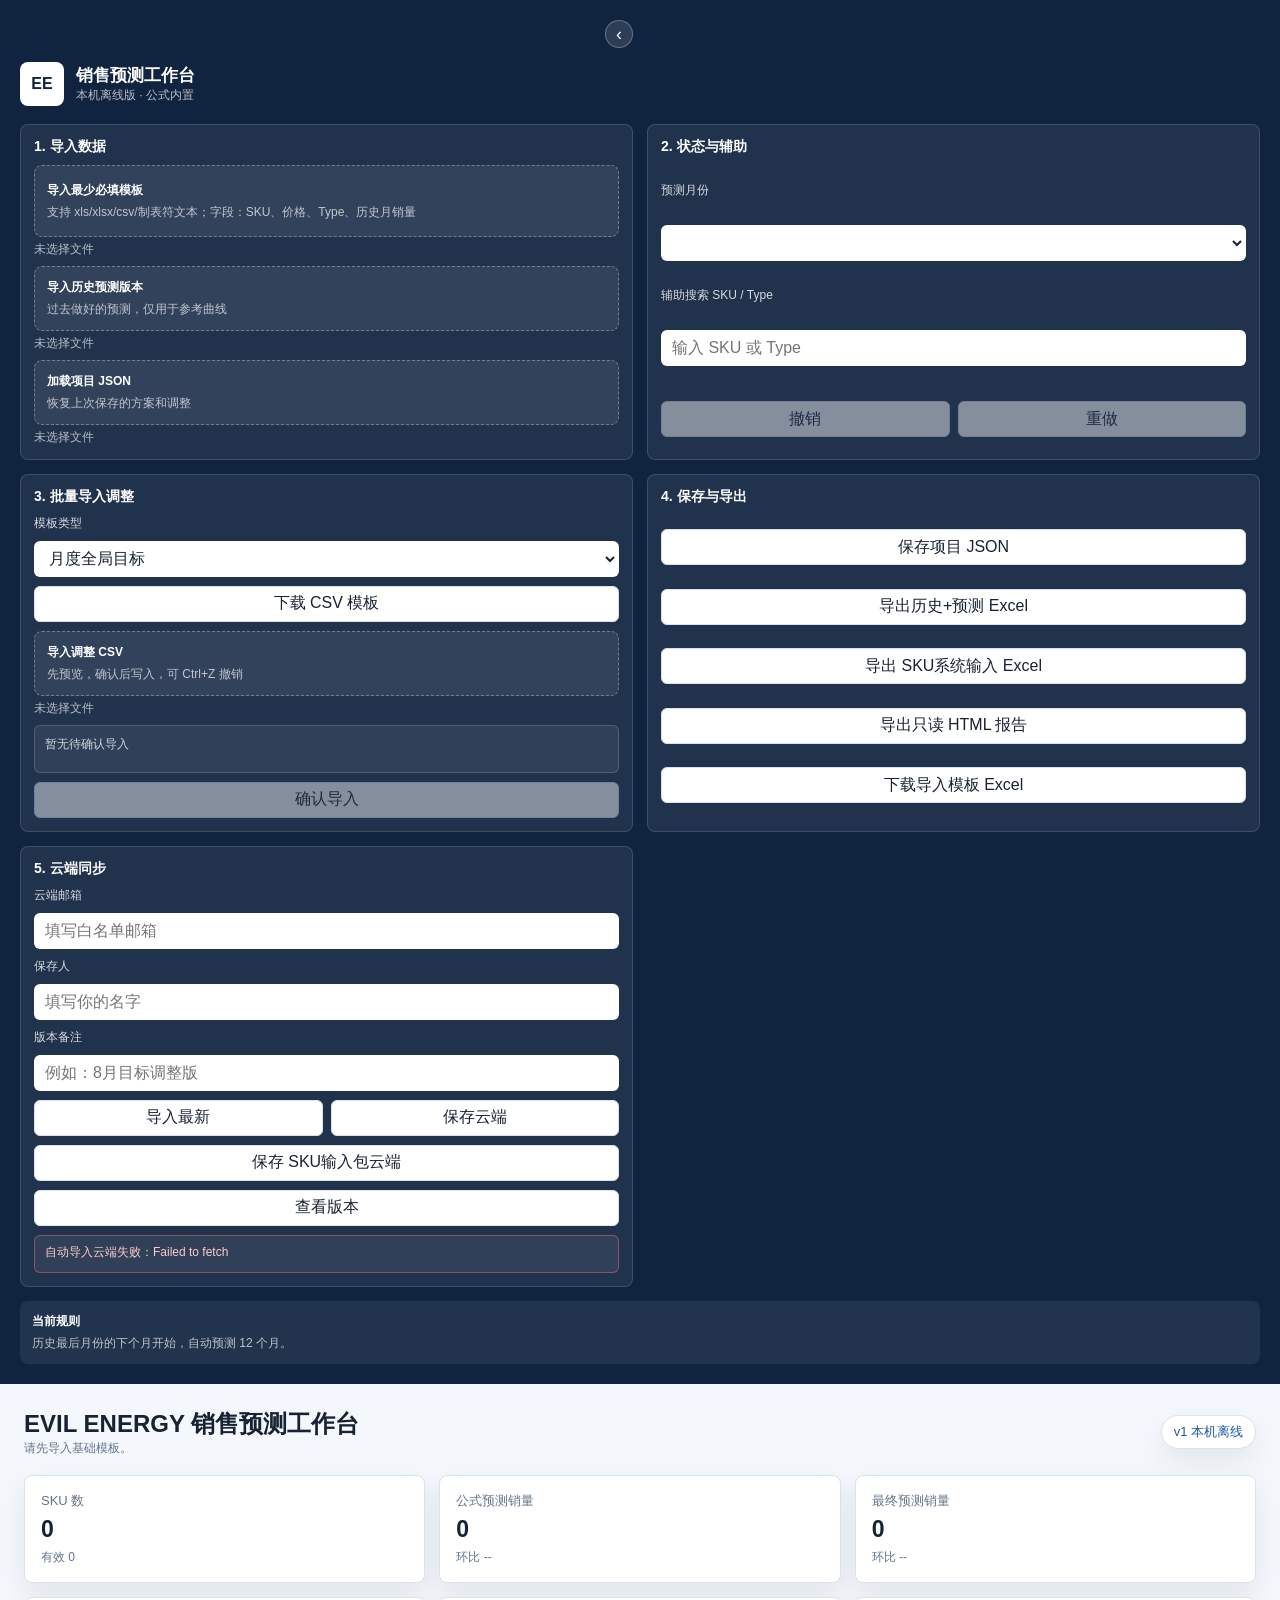
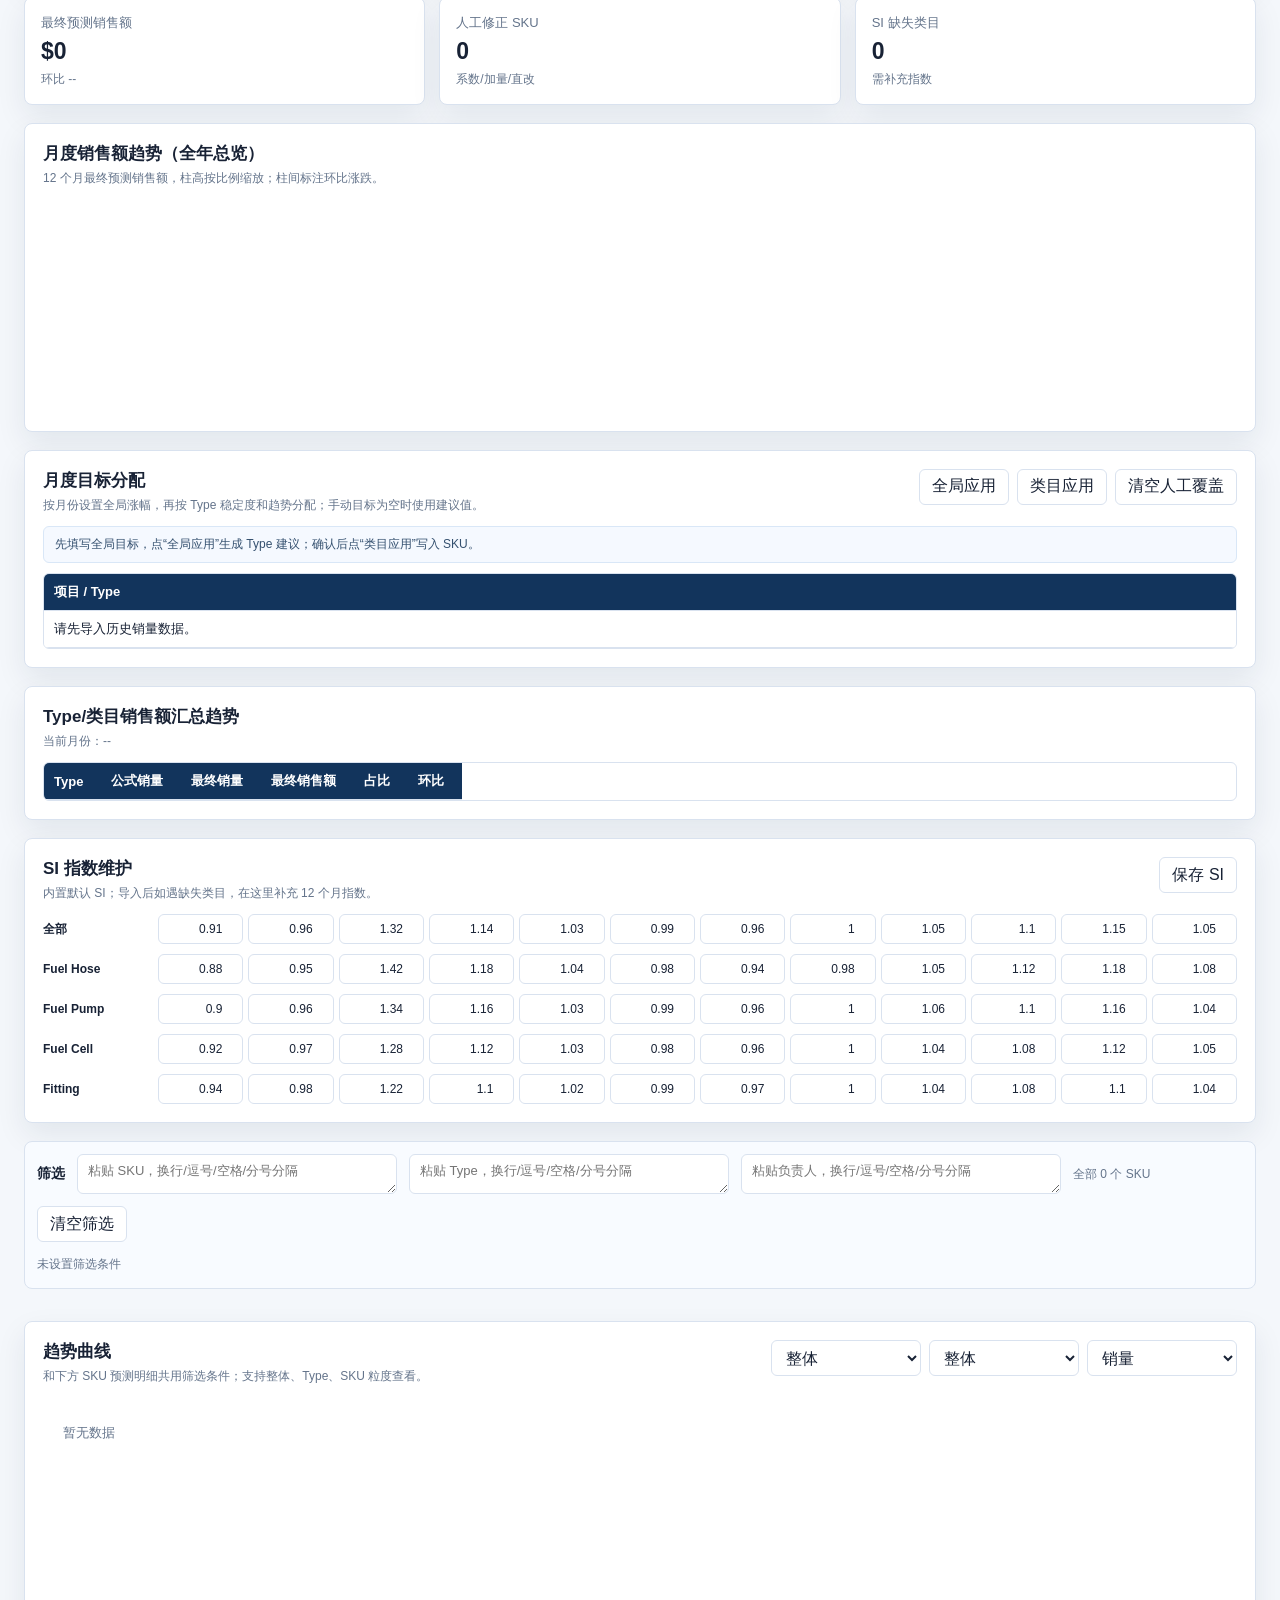
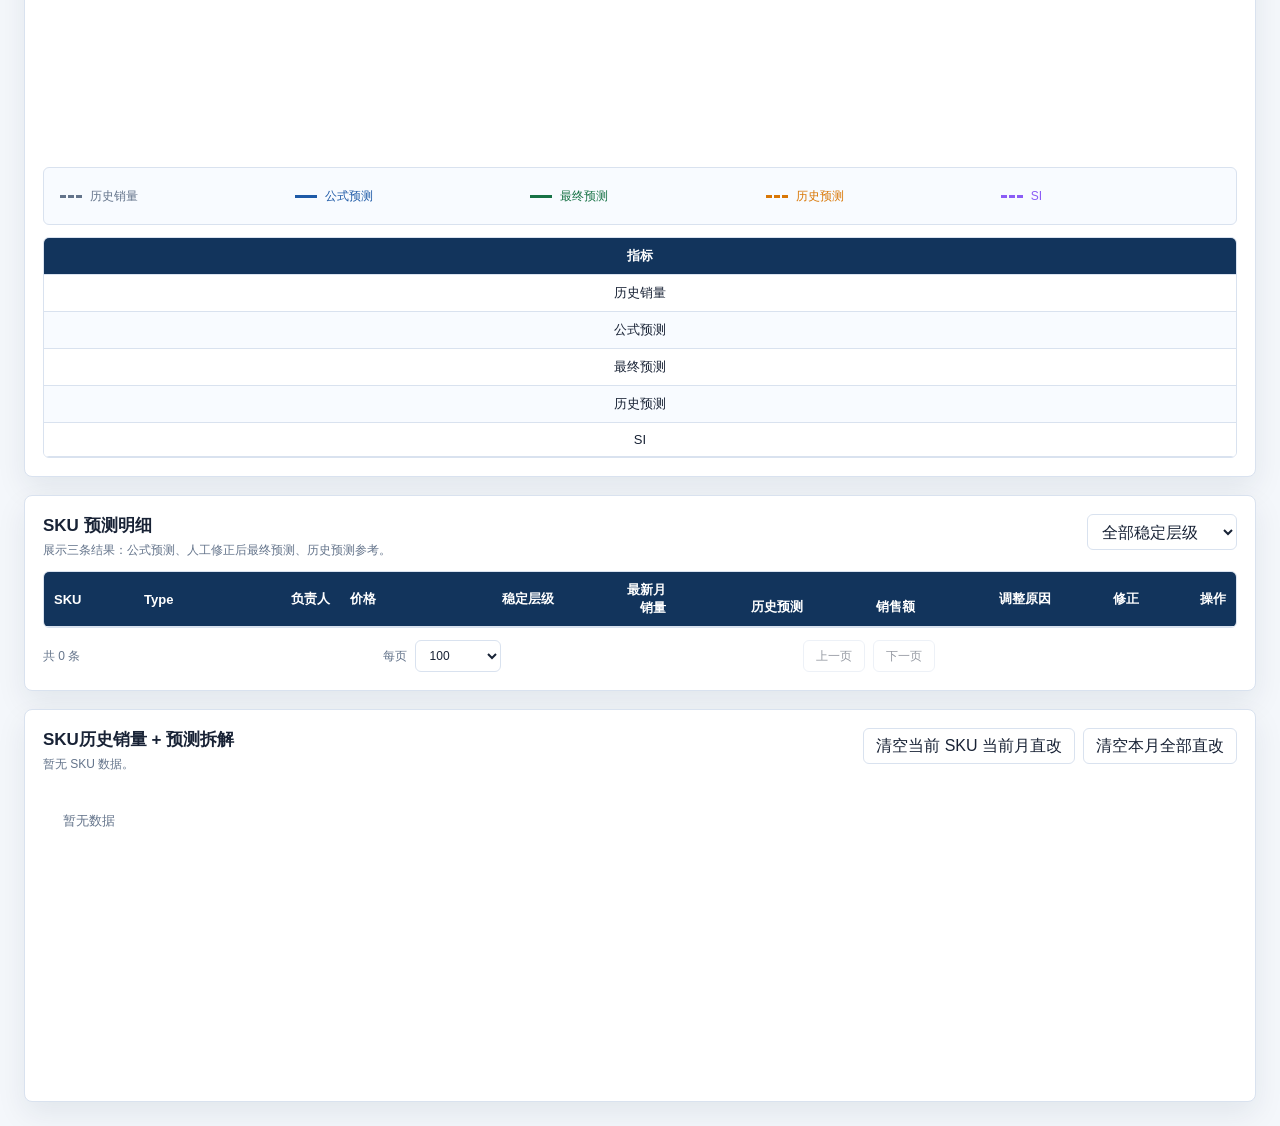
==== msku/index.html @ 0f12b74f "Add files via upload" ====
<!doctype html>
<html lang="zh-CN">
<head>
  <meta charset="utf-8" />
  <meta name="viewport" content="width=device-width, initial-scale=1" />
  <title>EVIL ENERGY 销售预测工作台</title>
  <link rel="icon" href="data:," />
  <link rel="stylesheet" href="./styles.css" />
  <script src="./vendor/xlsx.full.min.js"></script>
</head>
<body>
  <div class="app">
    <aside class="sidebar">
      <button id="sidebarToggle" class="sidebar-toggle" type="button" title="收起/展开侧边栏">‹</button>
      <div class="brand">
        <div class="brand-mark">EE</div>
        <div>
          <h1>销售预测工作台</h1>
          <p>本机离线版 · 公式内置</p>
        </div>
      </div>

      <section class="side-card" data-short="导入">
        <h2>1. 导入数据</h2>
        <label class="file-drop" for="baseFile">
          <span>导入最少必填模板</span>
          <small>支持 xls/xlsx/csv/制表符文本；字段：SKU、价格、Type、历史月销量</small>
        </label>
        <input id="baseFile" type="file" accept=".csv,.json,.xls,.xlsx" />
        <div id="baseFileName" class="file-name">未选择文件</div>

        <label class="file-drop secondary" for="historicForecastFile">
          <span>导入历史预测版本</span>
          <small>过去做好的预测，仅用于参考曲线</small>
        </label>
        <input id="historicForecastFile" type="file" accept=".csv,.json,.xls,.xlsx" />
        <div id="historicForecastFileName" class="file-name">未选择文件</div>

        <label class="file-drop secondary" for="projectFile">
          <span>加载项目 JSON</span>
          <small>恢复上次保存的方案和调整</small>
        </label>
        <input id="projectFile" type="file" accept=".json" />
        <div id="projectFileName" class="file-name">未选择文件</div>
      </section>

      <section class="side-card" data-short="状态">
        <h2>2. 状态与辅助</h2>
        <label>预测月份</label>
        <select id="monthSelect"></select>
        <label>辅助搜索 SKU / Type</label>
        <input id="searchBox" type="search" placeholder="输入 SKU 或 Type" />
        <div class="inline action-row">
          <button id="undoAction" title="Ctrl+Z">撤销</button>
          <button id="redoAction" title="Ctrl+Y / Ctrl+Shift+Z">重做</button>
        </div>
      </section>

      <section class="side-card" data-short="批量">
        <h2>3. 批量导入调整</h2>
        <label>模板类型</label>
        <select id="templateSelect">
          <option value="global">月度全局目标</option>
          <option value="si">类目 SI 指数</option>
          <option value="type">Type 目标覆盖</option>
          <option value="sku">SKU 调整项</option>
        </select>
        <button id="downloadSelectedTemplate" type="button">下载 CSV 模板</button>
        <label class="file-drop secondary" for="adjustmentImportFile">
          <span>导入调整 CSV</span>
          <small>先预览，确认后写入，可 Ctrl+Z 撤销</small>
        </label>
        <input id="adjustmentImportFile" type="file" accept=".csv,.txt,.tsv" />
        <div id="adjustmentImportFileName" class="file-name">未选择文件</div>
        <div id="importPreview" class="import-preview">暂无待确认导入</div>
        <button id="confirmImport" type="button" disabled>确认导入</button>
      </section>

      <section class="side-card" data-short="导出">
        <h2>4. 保存与导出</h2>
        <button id="saveProject">保存项目 JSON</button>
        <button id="exportDetail">导出历史+预测 Excel</button>
        <button id="exportSkuInput">导出 SKU系统输入 Excel</button>
        <button id="exportReport">导出只读 HTML 报告</button>
        <button id="downloadTemplate">下载导入模板 Excel</button>
      </section>

      <section class="side-card" data-short="云端">
        <h2>5. 云端同步</h2>
        <label class="cloud-url-config">Apps Script URL</label>
        <input id="cloudApiUrl" class="cloud-url-config" type="hidden" value="https://script.google.com/macros/s/AKfycbyhmbF0cHsSo7Z4U5RRyOOSpLauS-5jFXKVL4sY7-WSjXvTXacSV_01eO5ze1LDC7A/exec" />
        <div class="inline action-row cloud-url-config">
          <button id="saveCloudConfig" class="cloud-url-config" type="button">保存配置</button>
          <button id="testCloudConfig" type="button">测试连接</button>
        </div>
        <label>云端邮箱</label>
        <input id="cloudUserEmail" type="email" placeholder="填写白名单邮箱" />
        <label>保存人</label>
        <input id="cloudUserName" type="text" placeholder="填写你的名字" />
        <label>版本备注</label>
        <input id="cloudNote" type="text" placeholder="例如：8月目标调整版" />
        <div class="inline action-row">
          <button id="cloudLoadLatest" type="button">导入最新</button>
          <button id="cloudSaveProject" type="button">保存云端</button>
        </div>
        <button id="cloudSaveSkuPackage" type="button">保存 SKU输入包云端</button>
        <button id="cloudListVersions" type="button">查看版本</button>
        <div id="cloudStatus" class="cloud-status">未配置云端接口</div>
      </section>

      <div class="hint">
        <strong>当前规则</strong>
        <span>历史最后月份的下个月开始，自动预测 12 个月。</span>
      </div>
    </aside>

    <main class="main">
      <header class="topbar">
        <div>
          <h1>EVIL ENERGY 销售预测工作台</h1>
          <p id="statusText">请先导入基础模板。</p>
        </div>
        <div class="version">v1 本机离线</div>
      </header>

      <section class="metrics">
        <article><span>SKU 数</span><strong id="metricSku">0</strong><small id="metricActive">有效 0</small></article>
        <article><span>公式预测销量</span><strong id="metricFormulaUnits">0</strong><small id="metricFormulaMom">环比 --</small></article>
        <article><span>最终预测销量</span><strong id="metricFinalUnits">0</strong><small id="metricFinalMom">环比 --</small></article>
        <article><span>最终预测销售额</span><strong id="metricRevenue">$0</strong><small id="metricRevenueMom">环比 --</small></article>
        <article><span>人工修正 SKU</span><strong id="metricAdjusted">0</strong><small>系数/加量/直改</small></article>
        <article><span>SI 缺失类目</span><strong id="metricMissingSi">0</strong><small>需补充指数</small></article>
      </section>

      <section class="panel monthly-bar-panel">
        <div class="panel-head">
          <div>
            <h2>月度销售额趋势（全年总览）</h2>
            <p>12 个月最终预测销售额，柱高按比例缩放；柱间标注环比涨跌。</p>
          </div>
        </div>
        <div id="monthlyTrendBar" class="monthly-trend-bar"></div>
      </section>

      <section class="panel">
        <div class="panel-head">
          <div>
            <h2>月度目标分配</h2>
            <p>按月份设置全局涨幅，再按 Type 稳定度和趋势分配；手动目标为空时使用建议值。</p>
          </div>
          <div class="toolbar">
            <button id="applyGlobalTargets" type="button">全局应用</button>
            <button id="applyCategoryTargets" type="button">类目应用</button>
            <button id="resetTypeTargets" type="button">清空人工覆盖</button>
          </div>
        </div>
        <div id="targetApplyStatus" class="target-apply-status">先填写全局目标，点“全局应用”生成 Type 建议；确认后点“类目应用”写入 SKU。</div>
        <div class="target-table-wrap">
          <table class="target-table">
            <thead>
              <tr id="targetMatrixHeader"></tr>
            </thead>
            <tbody id="typeTargetRows"></tbody>
          </table>
        </div>
      </section>

      <section class="grid two">
        <article class="panel">
          <div class="panel-head">
            <div>
              <h2>Type/类目销售额汇总趋势</h2>
              <p>当前月份：<span id="currentMonthLabel">--</span></p>
            </div>
          </div>
          <div class="table-wrap">
            <table class="type-summary-table">
              <thead>
                <tr>
                  <th>Type</th>
                  <th>公式销量</th>
                  <th>最终销量</th>
                  <th>最终销售额</th>
                  <th>占比</th>
                  <th>环比</th>
                </tr>
              </thead>
              <tbody id="typeRows"></tbody>
            </table>
          </div>
        </article>

        <article class="panel">
          <div class="panel-head">
            <div>
              <h2>SI 指数维护</h2>
              <p>内置默认 SI；导入后如遇缺失类目，在这里补充 12 个月指数。</p>
            </div>
            <button id="applySi">保存 SI</button>
          </div>
          <div id="siEditor" class="si-editor"></div>
        </article>
      </section>

      <section class="bulk-panel compact-filter shared-analysis-filter">
        <div class="filter-toolbar">
          <strong>筛选</strong>
          <textarea id="bulkSkuInput" rows="2" placeholder="粘贴 SKU，换行/逗号/空格/分号分隔"></textarea>
          <textarea id="bulkTypeInput" rows="2" placeholder="粘贴 Type，换行/逗号/空格/分号分隔"></textarea>
          <textarea id="ownerFilterInput" rows="2" placeholder="粘贴负责人，换行/逗号/空格/分号分隔"></textarea>
          <span id="bulkFilterSummary">已筛出 0 个 SKU</span>
          <button id="clearBulkFilter" type="button">清空筛选</button>
        </div>
        <div id="bulkFilterTags" class="filter-tags"></div>
      </section>

      <section class="panel">
        <div class="panel-head">
          <div>
            <h2>趋势曲线</h2>
            <p>和下方 SKU 预测明细共用筛选条件；支持整体、Type、SKU 粒度查看。</p>
          </div>
          <div class="toolbar">
            <select id="scopeSelect">
              <option value="overall">整体</option>
              <option value="type">Type/类目</option>
              <option value="sku">单个 SKU</option>
            </select>
            <select id="entitySelect"></select>
            <select id="metricSelect">
              <option value="units">销量</option>
              <option value="revenue">销售额</option>
            </select>
          </div>
        </div>
        <div class="chart-layout">
          <div class="chart-area">
            <canvas id="trendCanvas" height="360"></canvas>
            <div id="trendTooltip" class="chart-tooltip"></div>
          </div>
          <aside id="trendLegend" class="chart-side-legend"></aside>
        </div>
        <div class="table-wrap mini chart-table">
          <table>
            <thead>
              <tr id="chartDataHeader"></tr>
            </thead>
            <tbody id="chartDataRows"></tbody>
          </table>
        </div>
      </section>

      <section class="panel">
        <div class="panel-head">
          <div>
            <h2>SKU 预测明细</h2>
            <p>展示三条结果：公式预测、人工修正后最终预测、历史预测参考。</p>
          </div>
          <div class="toolbar">
            <select id="stabilityFilter">
              <option value="">全部稳定层级</option>
              <option value="高稳定">高稳定</option>
              <option value="中稳定">中稳定</option>
              <option value="低稳定">低稳定</option>
              <option value="样本不足">样本不足</option>
            </select>
          </div>
        </div>
        <div class="table-wrap tall">
          <table>
            <thead>
              <tr id="skuHeaderRow"></tr>
            </thead>
            <tbody id="skuRows"></tbody>
          </table>
        </div>
        <div class="pagination">
          <span id="skuPageInfo">共 0 条</span>
          <div class="inline">
            <label for="skuPageSize">每页</label>
            <select id="skuPageSize">
              <option value="50">50</option>
              <option value="100" selected>100</option>
              <option value="200">200</option>
              <option value="all">全部</option>
            </select>
          </div>
          <div class="inline">
            <button id="skuPrevPage">上一页</button>
            <button id="skuNextPage">下一页</button>
          </div>
          <div id="skuPageNumbers" class="page-numbers"></div>
        </div>
      </section>

      <section class="panel">
        <div class="panel-head">
          <div>
            <h2>SKU历史销量 + 预测拆解</h2>
            <p id="detailTitle">点击 SKU 行查看清洗、稳定系数、SI、趋势、环比封顶和人工修正。</p>
          </div>
          <div class="toolbar">
            <button id="clearManual">清空当前 SKU 当前月直改</button>
            <button id="clearMonthManual">清空本月全部直改</button>
          </div>
        </div>
        <div class="grid two detail-grid">
          <div>
            <canvas id="skuCanvas" height="280"></canvas>
          </div>
          <div id="breakdown" class="breakdown"></div>
        </div>
      </section>
    </main>
  </div>
  <div id="toast" class="toast"></div>
  <div id="loadingOverlay" class="loading-overlay"><div class="spinner"></div><span id="loadingText">处理中...</span></div>

  <script src="./app.js"></script>
</body>
</html>
---- msku/styles.css ----
:root {
  --bg: #f4f7fb;
  --panel: #ffffff;
  --ink: #182235;
  --muted: #64748b;
  --line: #d9e2ef;
  --nav: #10233f;
  --blue: #1e5aa7;
  --blue-soft: #eaf2ff;
  --green: #177245;
  --red: #b4232f;
  --amber: #a15c00;
  --shadow: 0 12px 30px rgba(18, 35, 63, 0.08);
}

* { box-sizing: border-box; }

body {
  margin: 0;
  background: var(--bg);
  color: var(--ink);
  font-family: "Microsoft YaHei", "Segoe UI", Arial, sans-serif;
}

button, input, select {
  font: inherit;
}

button {
  border: 1px solid var(--line);
  border-radius: 6px;
  height: 36px;
  padding: 0 12px;
  background: #fff;
  color: var(--ink);
  cursor: pointer;
}

button:hover { border-color: #9bb6d8; }

button:disabled {
  cursor: not-allowed;
  opacity: 0.45;
}

button.primary {
  border-color: var(--blue);
  background: var(--blue);
  color: #fff;
  font-weight: 700;
}

input, select {
  width: 100%;
  height: 36px;
  border: 1px solid var(--line);
  border-radius: 6px;
  padding: 0 10px;
  background: #fff;
  color: var(--ink);
  outline: none;
}

.app {
  min-height: 100vh;
  display: grid;
  grid-template-columns: 300px minmax(0, 1fr);
  transition: grid-template-columns 0.18s ease;
}

body.sidebar-collapsed .app {
  grid-template-columns: 68px minmax(0, 1fr);
}

.sidebar {
  position: sticky;
  top: 0;
  height: 100vh;
  overflow: auto;
  background: var(--nav);
  color: #fff;
  padding: 20px;
  display: grid;
  align-content: start;
  gap: 14px;
}

.sidebar-toggle {
  position: sticky;
  top: 0;
  z-index: 20;
  justify-self: end;
  width: 28px;
  height: 28px;
  padding: 0;
  border-radius: 999px;
  border-color: rgba(255, 255, 255, 0.28);
  background: rgba(255, 255, 255, 0.12);
  color: #fff;
  font-size: 18px;
  line-height: 1;
}

body.sidebar-collapsed .sidebar {
  padding: 14px 10px;
  overflow: hidden;
}

body.sidebar-collapsed .brand {
  justify-content: center;
}

body.sidebar-collapsed .brand > div:not(.brand-mark),
body.sidebar-collapsed .hint {
  display: none;
}

body.sidebar-collapsed .brand-mark {
  width: 38px;
  height: 38px;
  font-size: 13px;
}

body.sidebar-collapsed .side-card {
  min-height: 44px;
  padding: 0;
  place-items: center;
  cursor: default;
}

body.sidebar-collapsed .side-card > * {
  display: none;
}

body.sidebar-collapsed .side-card::before {
  content: attr(data-short);
  display: grid;
  place-items: center;
  width: 44px;
  height: 32px;
  color: rgba(255, 255, 255, 0.86);
  font-size: 12px;
  font-weight: 700;
}

.brand {
  display: flex;
  align-items: center;
  gap: 12px;
  margin-bottom: 4px;
}

.brand-mark {
  width: 44px;
  height: 44px;
  border-radius: 8px;
  display: grid;
  place-items: center;
  background: #fff;
  color: var(--nav);
  font-weight: 800;
}

.brand h1, .brand p, .side-card h2, .topbar h1, .topbar p, .panel h2, .panel p {
  margin: 0;
}

.brand h1 {
  font-size: 17px;
}

.brand p, .side-card small, .hint span {
  color: rgba(255, 255, 255, 0.7);
  font-size: 12px;
}

.side-card {
  display: grid;
  gap: 9px;
  padding: 13px;
  border: 1px solid rgba(255, 255, 255, 0.14);
  border-radius: 8px;
  background: rgba(255, 255, 255, 0.07);
}

.side-card h2 {
  font-size: 14px;
}

.side-card label {
  color: rgba(255, 255, 255, 0.82);
  font-size: 12px;
}

.side-card input, .side-card select {
  border-color: rgba(255, 255, 255, 0.22);
}

.side-card input[type="file"] {
  display: none;
}

.cloud-url-config {
  display: none !important;
}

.file-drop {
  display: grid;
  gap: 5px;
  min-height: 72px;
  align-content: center;
  padding: 12px;
  border: 1px dashed rgba(255, 255, 255, 0.32);
  border-radius: 8px;
  background: rgba(255, 255, 255, 0.08);
  cursor: pointer;
}

.file-drop span {
  color: #fff;
  font-weight: 700;
}

.file-drop.secondary {
  min-height: 58px;
}

.file-name {
  margin-top: -5px;
  color: rgba(255, 255, 255, 0.68);
  font-size: 12px;
  line-height: 1.35;
  word-break: break-all;
}

.import-preview {
  min-height: 48px;
  padding: 9px 10px;
  border: 1px solid rgba(255, 255, 255, 0.16);
  border-radius: 6px;
  background: rgba(255, 255, 255, 0.07);
  color: rgba(255, 255, 255, 0.78);
  font-size: 12px;
  line-height: 1.55;
}

.cloud-status {
  min-height: 38px;
  padding: 8px 10px;
  border: 1px solid rgba(255, 255, 255, 0.16);
  border-radius: 6px;
  background: rgba(255, 255, 255, 0.07);
  color: rgba(255, 255, 255, 0.78);
  font-size: 12px;
  line-height: 1.45;
}

.cloud-status.success {
  border-color: rgba(74, 222, 128, 0.45);
  color: #bbf7d0;
}

.cloud-status.error {
  border-color: rgba(248, 113, 113, 0.45);
  color: #fecaca;
}

.inline {
  display: grid;
  grid-template-columns: minmax(0, 1fr) auto;
  gap: 8px;
  align-items: center;
}

.inline span {
  color: rgba(255, 255, 255, 0.76);
}

.action-row {
  grid-template-columns: 1fr 1fr;
}

.hint {
  display: grid;
  gap: 5px;
  padding: 12px;
  border-radius: 8px;
  background: rgba(255, 255, 255, 0.07);
  font-size: 12px;
}

.main {
  min-width: 0;
  padding: 24px;
  display: grid;
  gap: 18px;
}

.topbar {
  display: flex;
  justify-content: space-between;
  gap: 16px;
  align-items: center;
}

.topbar h1 {
  font-size: 24px;
}

.topbar p, .panel p, .metrics small {
  color: var(--muted);
  font-size: 12px;
}

.version {
  border: 1px solid var(--line);
  border-radius: 999px;
  background: #fff;
  padding: 7px 12px;
  color: var(--blue);
  font-size: 13px;
  box-shadow: var(--shadow);
}

.metrics {
  display: grid;
  grid-template-columns: repeat(6, minmax(0, 1fr));
  gap: 14px;
}

.metrics article, .panel {
  border: 1px solid var(--line);
  border-radius: 8px;
  background: var(--panel);
  box-shadow: var(--shadow);
}

.metrics article {
  display: grid;
  gap: 8px;
  padding: 16px;
}

.metrics span {
  color: var(--muted);
  font-size: 13px;
}

.metrics strong {
  font-size: 23px;
  line-height: 1;
}

.panel {
  padding: 18px;
  min-width: 0;
}

.panel-head {
  display: flex;
  justify-content: space-between;
  align-items: flex-start;
  gap: 16px;
  margin-bottom: 12px;
}

.panel h2 {
  font-size: 17px;
  margin-bottom: 5px;
}

.toolbar {
  display: flex;
  gap: 8px;
  flex-wrap: wrap;
  justify-content: flex-end;
}

.toolbar select, .toolbar input {
  width: 150px;
}

.bulk-panel {
  display: grid;
  gap: 10px;
  margin-bottom: 14px;
  padding: 12px;
  border: 1px solid var(--line);
  border-radius: 8px;
  background: #f8fbff;
}

.filter-toolbar {
  display: flex;
  align-items: center;
  flex-wrap: wrap;
  gap: 12px;
}

.filter-toolbar strong {
  color: var(--ink);
  font-size: 14px;
}

.filter-toolbar textarea {
  width: min(320px, 100%);
  height: 40px;
  min-height: 40px;
  resize: vertical;
  border: 1px solid var(--line);
  border-radius: 6px;
  padding: 7px 10px;
  background: #fff;
  color: var(--ink);
  font: inherit;
  font-size: 13px;
}

.filter-toolbar > span {
  margin-left: auto;
  color: var(--muted);
  font-size: 12px;
}

.filter-tags {
  display: flex;
  flex-wrap: wrap;
  gap: 6px;
  min-height: 24px;
}

.filter-tag {
  display: inline-flex;
  align-items: center;
  gap: 5px;
  height: 24px;
  border-color: #c7d7ee;
  border-radius: 999px;
  padding: 0 9px;
  background: #fff;
  color: var(--blue);
  font-size: 12px;
}

.filter-tag span {
  color: #64748b;
  font-weight: 700;
}

.filter-empty,
.filter-more {
  color: var(--muted);
  font-size: 12px;
  line-height: 24px;
}

.grid.two {
  display: grid;
  grid-template-columns: minmax(0, 1fr) minmax(0, 1fr);
  gap: 18px;
}

canvas {
  display: block;
  width: 100%;
  max-width: 100%;
}

.chart-layout {
  display: grid;
  grid-template-columns: 1fr;
  gap: 10px;
  align-items: stretch;
}

.chart-area {
  position: relative;
  min-width: 0;
  min-height: 360px;
}

#trendCanvas {
  height: 360px;
}

.chart-tooltip {
  position: absolute;
  z-index: 10;
  display: none;
  min-width: 180px;
  padding: 10px 12px;
  border: 1px solid #bfd0e8;
  border-radius: 6px;
  background: rgba(255, 255, 255, 0.96);
  box-shadow: 0 12px 28px rgba(18, 52, 92, 0.18);
  color: var(--text);
  font-size: 12px;
  line-height: 1.65;
  pointer-events: none;
}

.chart-tooltip b {
  display: block;
  margin-bottom: 4px;
  color: #12345c;
  font-size: 13px;
}

.chart-tooltip div {
  display: flex;
  justify-content: space-between;
  gap: 18px;
}

.chart-tooltip span {
  color: var(--muted);
}

.chart-side-legend {
  align-self: start;
  border: 1px solid var(--line);
  border-radius: 6px;
  background: #f8fbff;
  padding: 10px;
  display: grid;
  grid-template-columns: repeat(5, minmax(0, 1fr));
  gap: 4px;
}

.legend-toggle {
  width: 100%;
  display: flex;
  align-items: center;
  gap: 8px;
  border: 0;
  border-radius: 5px;
  background: transparent;
  padding: 8px 6px;
  color: var(--text);
  font-size: 12px;
  text-align: left;
  cursor: pointer;
}

.legend-toggle:hover {
  background: #edf5ff;
}

.legend-toggle.off {
  color: #94a3b8;
  text-decoration: line-through;
}

.legend-swatch {
  width: 22px;
  height: 0;
  border-top: 3px solid currentColor;
  flex: 0 0 auto;
}

.legend-toggle.dashed .legend-swatch {
  border-top-style: dashed;
}

.legend-toggle.dotted .legend-swatch {
  border-top-style: dotted;
}

.chart-table {
  max-height: 280px;
  margin-top: 12px;
}

.chart-table table {
  min-width: 980px;
  table-layout: fixed;
}

.chart-table th,
.chart-table td {
  width: 84px;
  text-align: center !important;
}

.type-summary-table {
  width: auto;
  min-width: 0;
}

.type-summary-table th,
.type-summary-table td {
  text-align: left !important;
  padding-right: 18px;
}

.target-table-wrap {
  max-height: 320px;
  overflow: auto;
  border: 1px solid var(--line);
  border-radius: 6px;
}

.target-table {
  min-width: 1420px;
}

.target-table input {
  width: 96px;
  height: 30px;
  text-align: right;
}

.target-table th.month-header {
  min-width: 116px;
}

.target-table th.current-month {
  background: #1e5aa7;
}

.month-head-main {
  display: flex;
  align-items: center;
  justify-content: center;
  gap: 6px;
}

.month-note-button {
  position: relative;
  width: auto;
  height: 22px;
  padding: 0 6px;
  border-color: rgba(255, 255, 255, 0.36);
  background: rgba(255, 255, 255, 0.16);
  color: #fff;
  font-size: 11px;
  line-height: 20px;
}

.month-note-button.has-note::after {
  content: "";
  position: absolute;
  right: -3px;
  top: -3px;
  width: 7px;
  height: 7px;
  border: 1px solid #fff;
  border-radius: 50%;
  background: #38bdf8;
}

.target-table .target-label {
  position: sticky;
  left: 0;
  z-index: 3;
  width: 210px;
  min-width: 210px;
  max-width: 210px;
  text-align: left;
  background: #fff;
  white-space: normal;
}

.target-table th.target-label {
  z-index: 4;
  background: #12345c;
}

.target-table .target-label strong,
.target-table .target-label small,
.target-table td small {
  display: block;
}

.target-table .target-label small,
.target-table td small {
  margin-top: 4px;
  color: var(--muted);
  font-size: 11px;
  line-height: 1.3;
}

.target-control-row td {
  background: #eef6ff;
}

.target-input-wrap {
  position: relative;
  display: inline-flex;
  align-items: center;
  justify-content: flex-end;
}

.target-table input.suggested-input {
  color: #94a3b8;
  background: #f8fbff;
}

.target-table input.overridden-input {
  color: var(--ink);
  border-color: #8fb3de;
  background: #fff;
  font-weight: 700;
}

.target-table input.pending-input {
  border-color: #d97706;
  background: #fff8ed;
}

.target-apply-status {
  margin-bottom: 10px;
  padding: 9px 11px;
  border: 1px solid #d9e7f7;
  border-radius: 6px;
  background: #f5f9ff;
  color: #34506f;
  font-size: 12px;
  line-height: 1.45;
}

.target-apply-status.pending {
  border-color: #f2c57c;
  background: #fff8ed;
  color: #8a5a12;
}

.target-apply-status.success {
  border-color: #b7dfc9;
  background: #f0fbf5;
  color: #177245;
}

.override-dot {
  position: absolute;
  right: -4px;
  top: -4px;
  width: 8px;
  height: 8px;
  border: 1px solid #fff;
  border-radius: 50%;
  background: var(--blue);
}

.month-note-popover {
  position: fixed;
  z-index: 80;
  display: grid;
  gap: 10px;
  width: 280px;
  padding: 12px;
  border: 1px solid #bfd0e8;
  border-radius: 8px;
  background: #fff;
  box-shadow: 0 14px 34px rgba(18, 52, 92, 0.2);
}

.month-note-popover strong {
  color: #12345c;
  font-size: 13px;
}

.month-note-popover textarea {
  width: 100%;
  min-height: 92px;
  resize: vertical;
  border: 1px solid var(--line);
  border-radius: 6px;
  padding: 8px;
  color: var(--ink);
  font: inherit;
  font-size: 13px;
}

.month-note-actions {
  display: flex;
  justify-content: flex-end;
  gap: 8px;
}

.legend {
  display: flex;
  flex-wrap: wrap;
  gap: 12px;
  align-items: center;
  color: var(--muted);
  font-size: 12px;
  margin-top: 10px;
}

.dot {
  width: 10px;
  height: 10px;
  border-radius: 50%;
  display: inline-block;
  margin-right: -7px;
}

.dot.si { background: #8b5cf6; }
.dot.history { background: #64748b; }
.dot.formula { background: #1e5aa7; }
.dot.final { background: #177245; }
.dot.historic { background: #d97706; }

.table-wrap {
  max-height: 420px;
  overflow: auto;
  border: 1px solid var(--line);
  border-radius: 6px;
}

.table-wrap.tall {
  max-height: 540px;
}

.pagination {
  display: flex;
  justify-content: space-between;
  align-items: center;
  gap: 12px;
  margin-top: 12px;
  color: var(--muted);
  font-size: 12px;
}

.pagination .inline {
  grid-template-columns: auto auto;
}

.pagination select {
  width: 86px;
  height: 32px;
}

.pagination button {
  height: 32px;
}

.page-numbers {
  display: flex;
  align-items: center;
  flex-wrap: wrap;
  gap: 4px;
}

.page-number {
  min-width: 30px;
  height: 30px;
  padding: 0 8px;
}

.page-number.active {
  border-color: var(--blue);
  background: var(--blue);
  color: #fff;
  font-weight: 700;
}

.page-ellipsis {
  padding: 0 4px;
  color: var(--muted);
}

table {
  width: 100%;
  min-width: 840px;
  border-collapse: collapse;
  background: #fff;
}

th, td {
  border-bottom: 1px solid var(--line);
  padding: 9px 10px;
  white-space: nowrap;
  text-align: right;
  font-size: 13px;
  font-variant-numeric: tabular-nums;
  font-feature-settings: "tnum" 1, "lnum" 1;
}

th {
  position: sticky;
  top: 0;
  z-index: 2;
  background: #12345c;
  color: #fff;
  font-weight: 700;
}

th:first-child, td:first-child, th:nth-child(2), td:nth-child(2), th:nth-child(4), td:nth-child(4) {
  text-align: left;
}

tbody tr:nth-child(even) {
  background: #f8fbff;
}

tbody tr.clickable {
  cursor: pointer;
}

tbody tr.clickable:hover {
  background: var(--blue-soft);
}

.tag {
  display: inline-flex;
  align-items: center;
  height: 22px;
  border-radius: 999px;
  padding: 0 8px;
  background: var(--blue-soft);
  color: var(--blue);
  font-size: 12px;
}

.delta-up { color: var(--green); font-weight: 700; }
.delta-down { color: var(--red); font-weight: 700; }
.warn { color: var(--amber); font-weight: 700; }

/* ---- 月度销售额趋势条 ---- */
.monthly-bar-panel {
  padding-bottom: 22px;
}

.monthly-trend-bar {
  display: flex;
  align-items: flex-end;
  gap: 0;
  height: 210px;
  padding: 0 8px;
  position: relative;
}

.bar-reference-line {
  position: absolute;
  left: 10px;
  right: 10px;
  z-index: 1;
  border-top: 1px dashed #9fb3ca;
  pointer-events: none;
}

.bar-reference-line span {
  position: absolute;
  right: 0;
  top: -18px;
  padding: 1px 6px;
  border-radius: 4px;
  background: rgba(255, 255, 255, 0.9);
  color: #64748b;
  font-size: 11px;
}

.bar-col {
  flex: 1;
  min-width: 0;
  display: flex;
  flex-direction: column;
  align-items: center;
  height: 100%;
  position: relative;
}

.bar-col-top {
  display: flex;
  flex-direction: column;
  align-items: center;
  gap: 2px;
  width: 100%;
}

.bar-col-value {
  font-size: 11px;
  font-weight: 700;
  color: var(--ink);
  white-space: nowrap;
}

.bar-col-mom {
  font-size: 10px;
  font-weight: 700;
  line-height: 1;
  white-space: nowrap;
  min-height: 14px;
  display: flex;
  align-items: center;
}

.bar-col-mom.up { color: var(--green); }
.bar-col-mom.down { color: var(--red); }
.bar-col-mom.flat { color: var(--muted); }

.bar-col-fill-wrap {
  width: 100%;
  flex: 1;
  display: flex;
  align-items: flex-end;
  justify-content: center;
  padding-top: 4px;
}

.bar-col-fill {
  width: 52%;
  min-width: 18px;
  max-width: 44px;
  border-radius: 4px 4px 0 0;
  transition: height 0.35s ease;
  position: relative;
  z-index: 2;
}

.bar-col-fill.hist {
  background: #64748b;
}

.bar-col-fill.forecast {
  background: linear-gradient(180deg, #1e5aa7 0%, #3b82f6 100%);
}

.bar-col-fill.forecast-highlight {
  background: linear-gradient(180deg, #177245 0%, #22c55e 100%);
}

.bar-col-label {
  font-size: 11px;
  color: var(--muted);
  margin-top: 6px;
  white-space: nowrap;
}

.bar-col-label.forecast-label {
  color: #94a3b8;
}

.bar-divider {
  position: absolute;
  top: 0;
  bottom: 28px;
  width: 0;
  border-left: 1px dashed #d9e2ef;
  z-index: 2;
}

.bar-divider-label {
  position: absolute;
  top: 8px;
  left: 50%;
  transform: translateX(-50%);
  font-size: 10px;
  color: #94a3b8;
  white-space: nowrap;
  background: #fff;
  padding: 1px 5px;
  border-radius: 3px;
}

.bar-tooltip {
  position: absolute;
  bottom: 100%;
  left: 50%;
  transform: translateX(-50%);
  z-index: 5;
  display: none;
  min-width: 230px;
  padding: 9px 11px;
  border: 1px solid #bfd0e8;
  border-radius: 6px;
  background: rgba(255, 255, 255, 0.97);
  box-shadow: 0 6px 18px rgba(18, 52, 92, 0.15);
  font-size: 11px;
  line-height: 1.65;
  white-space: nowrap;
  color: var(--ink);
  pointer-events: none;
  margin-bottom: 6px;
}

.bar-tooltip b {
  display: block;
  margin-bottom: 3px;
  color: #12345c;
  font-size: 12px;
}

.bar-tooltip div {
  display: flex;
  justify-content: space-between;
  gap: 16px;
}

.bar-tooltip span {
  color: var(--muted);
}

.bar-col-fill:hover .bar-tooltip,
.bar-col-fill-wrap:hover .bar-tooltip {
  display: block;
}

@media (max-width: 1180px) {
  .monthly-trend-bar {
    height: 170px;
  }
  .bar-col-fill {
    width: 60%;
  }
}

@media (max-width: 720px) {
  .monthly-trend-bar {
    height: 140px;
    overflow-x: auto;
    min-width: 700px;
  }
  .bar-col-value { font-size: 9px; }
  .bar-col-mom { font-size: 9px; }
  .bar-col-label { font-size: 10px; }
}

.si-editor {
  display: grid;
  gap: 10px;
  max-height: 420px;
  overflow: auto;
}

.si-row {
  display: grid;
  grid-template-columns: 110px repeat(12, minmax(52px, 1fr));
  gap: 5px;
  align-items: center;
}

.si-row strong {
  font-size: 12px;
}

.si-row input {
  height: 30px;
  padding: 0 5px;
  text-align: right;
  font-size: 12px;
}

.breakdown {
  display: grid;
  gap: 8px;
}

.break-line {
  display: grid;
  grid-template-columns: 110px 1fr auto;
  gap: 10px;
  padding: 9px 0;
  border-bottom: 1px solid var(--line);
  font-size: 13px;
}

.break-line b {
  color: var(--blue);
}

.break-line span {
  color: var(--muted);
}

.manual-input {
  width: 90px;
  height: 28px;
  text-align: right;
}

.row-month-input {
  width: 78px;
  height: 28px;
  padding: 0 6px;
  text-align: right;
}

.row-note-input {
  width: 160px;
  height: 28px;
  padding: 0 8px;
}

.note-cell {
  max-width: 180px;
  white-space: normal;
  color: var(--muted);
}

.row-actions {
  min-width: 108px;
  white-space: nowrap;
}

button.small {
  min-height: 28px;
  padding: 0 8px;
  border-radius: 6px;
  font-size: 12px;
}

.row-actions button + button {
  margin-left: 6px;
}

.locked-input {
  border-color: #d97706;
  background: #fff7ed;
  color: #9a3412;
  font-weight: 700;
}

.diagnostics {
  border: 1px solid var(--line);
  border-radius: 6px;
  background: #f8fbff;
  padding: 10px 12px;
}

.diagnostics summary {
  cursor: pointer;
  color: var(--blue);
  font-weight: 700;
  font-size: 13px;
}

.diag-grid {
  display: grid;
  grid-template-columns: repeat(2, minmax(0, 1fr));
  gap: 8px 14px;
  margin-top: 12px;
  font-size: 12px;
}

.diag-grid div {
  display: grid;
  gap: 3px;
}

.diag-grid span {
  color: var(--muted);
}

.diag-table {
  max-height: 260px;
  margin-top: 12px;
}

.diag-table table {
  min-width: 360px;
}

.toast {
  position: fixed;
  left: 50%;
  bottom: 22px;
  z-index: 100;
  min-width: 240px;
  max-width: min(560px, calc(100vw - 32px));
  padding: 12px 16px;
  border-radius: 8px;
  background: #12345c;
  color: #fff;
  box-shadow: 0 12px 30px rgba(18, 35, 63, 0.22);
  transform: translate(-50%, 12px);
  opacity: 0;
  pointer-events: none;
  transition: opacity 0.18s ease, transform 0.18s ease;
  font-size: 13px;
}

.toast.show {
  opacity: 1;
  transform: translate(-50%, 0);
}

.toast.error {
  background: #9f1d2a;
}

.toast.success {
  background: #12633c;
}

.loading-overlay {
  position: fixed;
  inset: 0;
  z-index: 99;
  display: none;
  align-items: center;
  justify-content: center;
  gap: 12px;
  background: rgba(244, 247, 251, 0.72);
  color: #12345c;
  font-weight: 700;
}

.loading-overlay.show {
  display: flex;
}

.spinner {
  width: 28px;
  height: 28px;
  border: 3px solid #c7d7ee;
  border-top-color: var(--blue);
  border-radius: 50%;
  animation: spin 0.8s linear infinite;
}

@keyframes spin {
  to { transform: rotate(360deg); }
}

@media (max-width: 1380px) {
  .app { grid-template-columns: 1fr; }
  .sidebar {
    position: static;
    height: auto;
    grid-template-columns: repeat(2, minmax(0, 1fr));
  }
  .brand, .hint { grid-column: 1 / -1; }
  .metrics { grid-template-columns: repeat(3, minmax(0, 1fr)); }
  .chart-layout { grid-template-columns: 1fr; }
  .chart-side-legend { display: grid; grid-template-columns: repeat(5, minmax(0, 1fr)); gap: 4px; }
  .grid.two { grid-template-columns: 1fr; }
  .filter-toolbar > span { margin-left: 0; }
}

@media (max-width: 720px) {
  .main { padding: 14px; }
  .sidebar { grid-template-columns: 1fr; }
  .metrics { grid-template-columns: 1fr 1fr; }
  .panel-head, .topbar { flex-direction: column; }
  .toolbar { justify-content: stretch; width: 100%; }
  .toolbar select { width: 100%; }
  .chart-side-legend { grid-template-columns: 1fr 1fr; }
  .filter-toolbar textarea,
  .filter-toolbar button { width: 100%; }
}
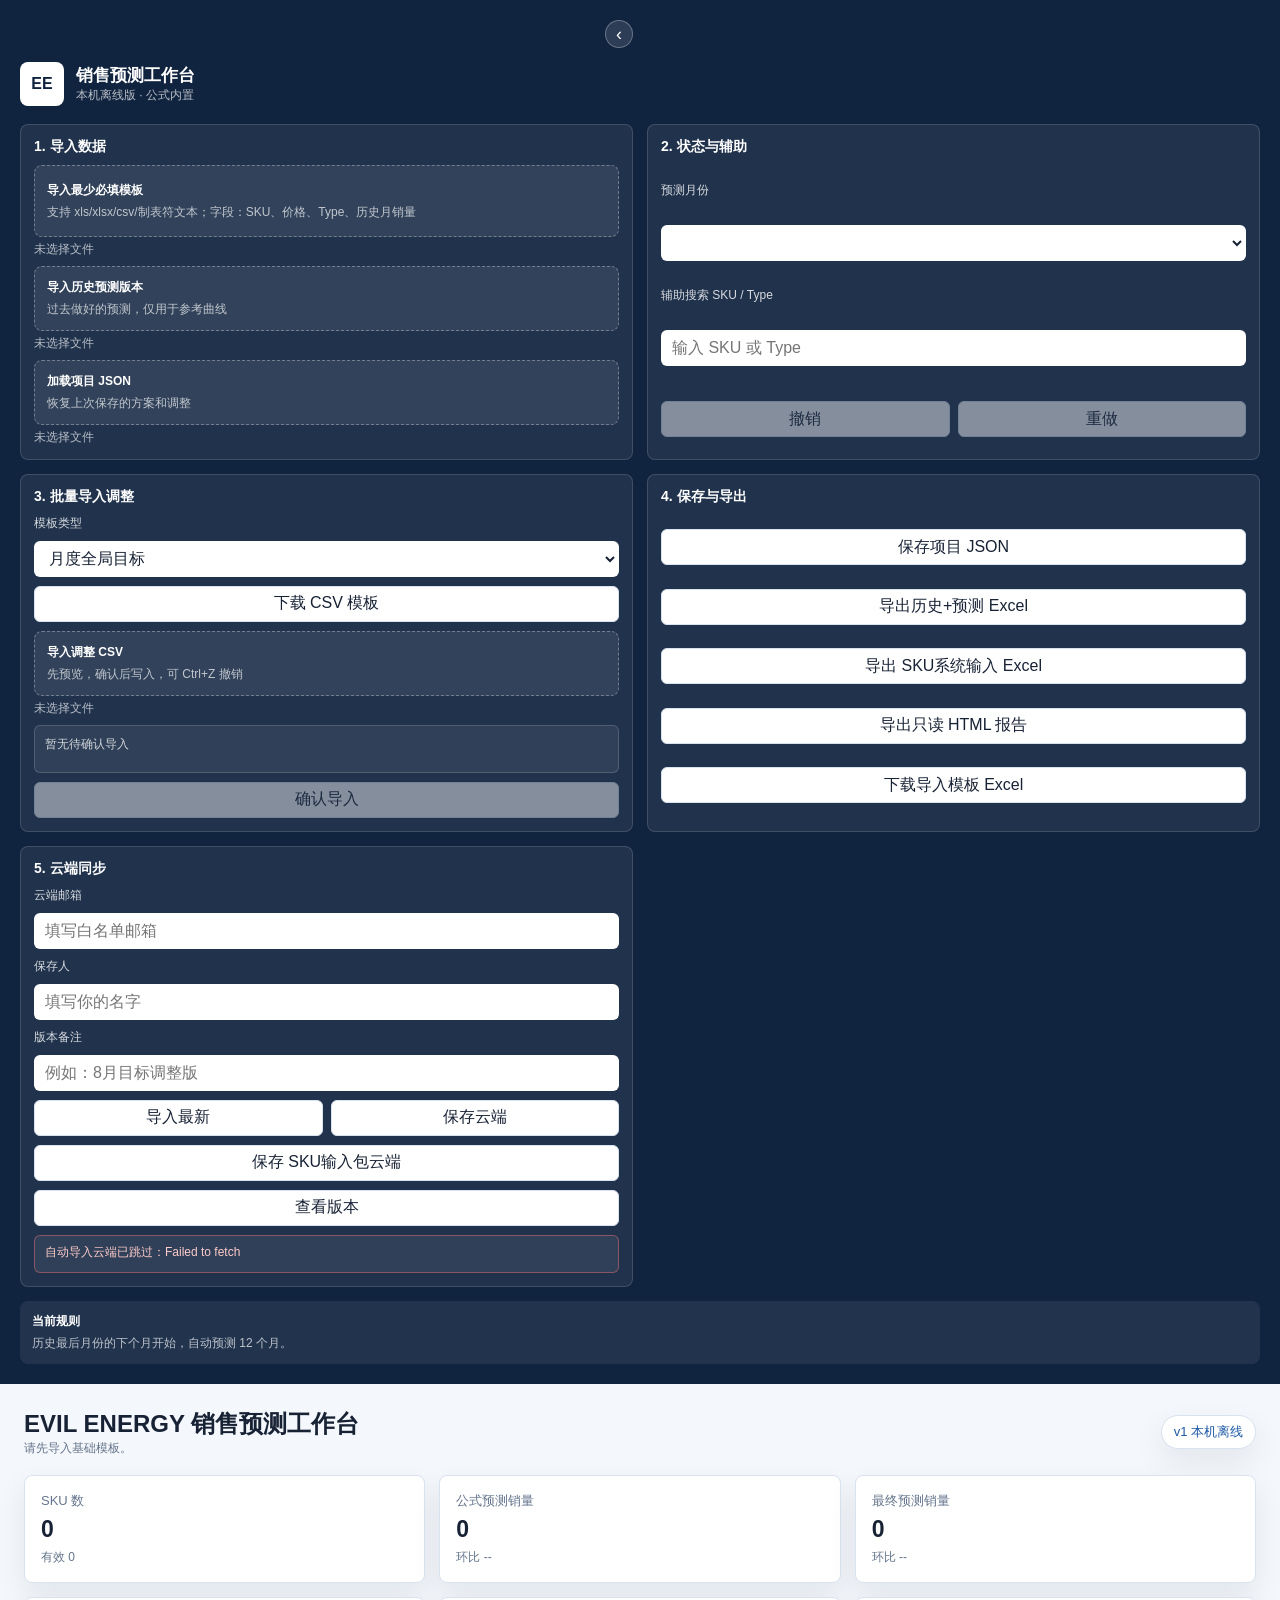
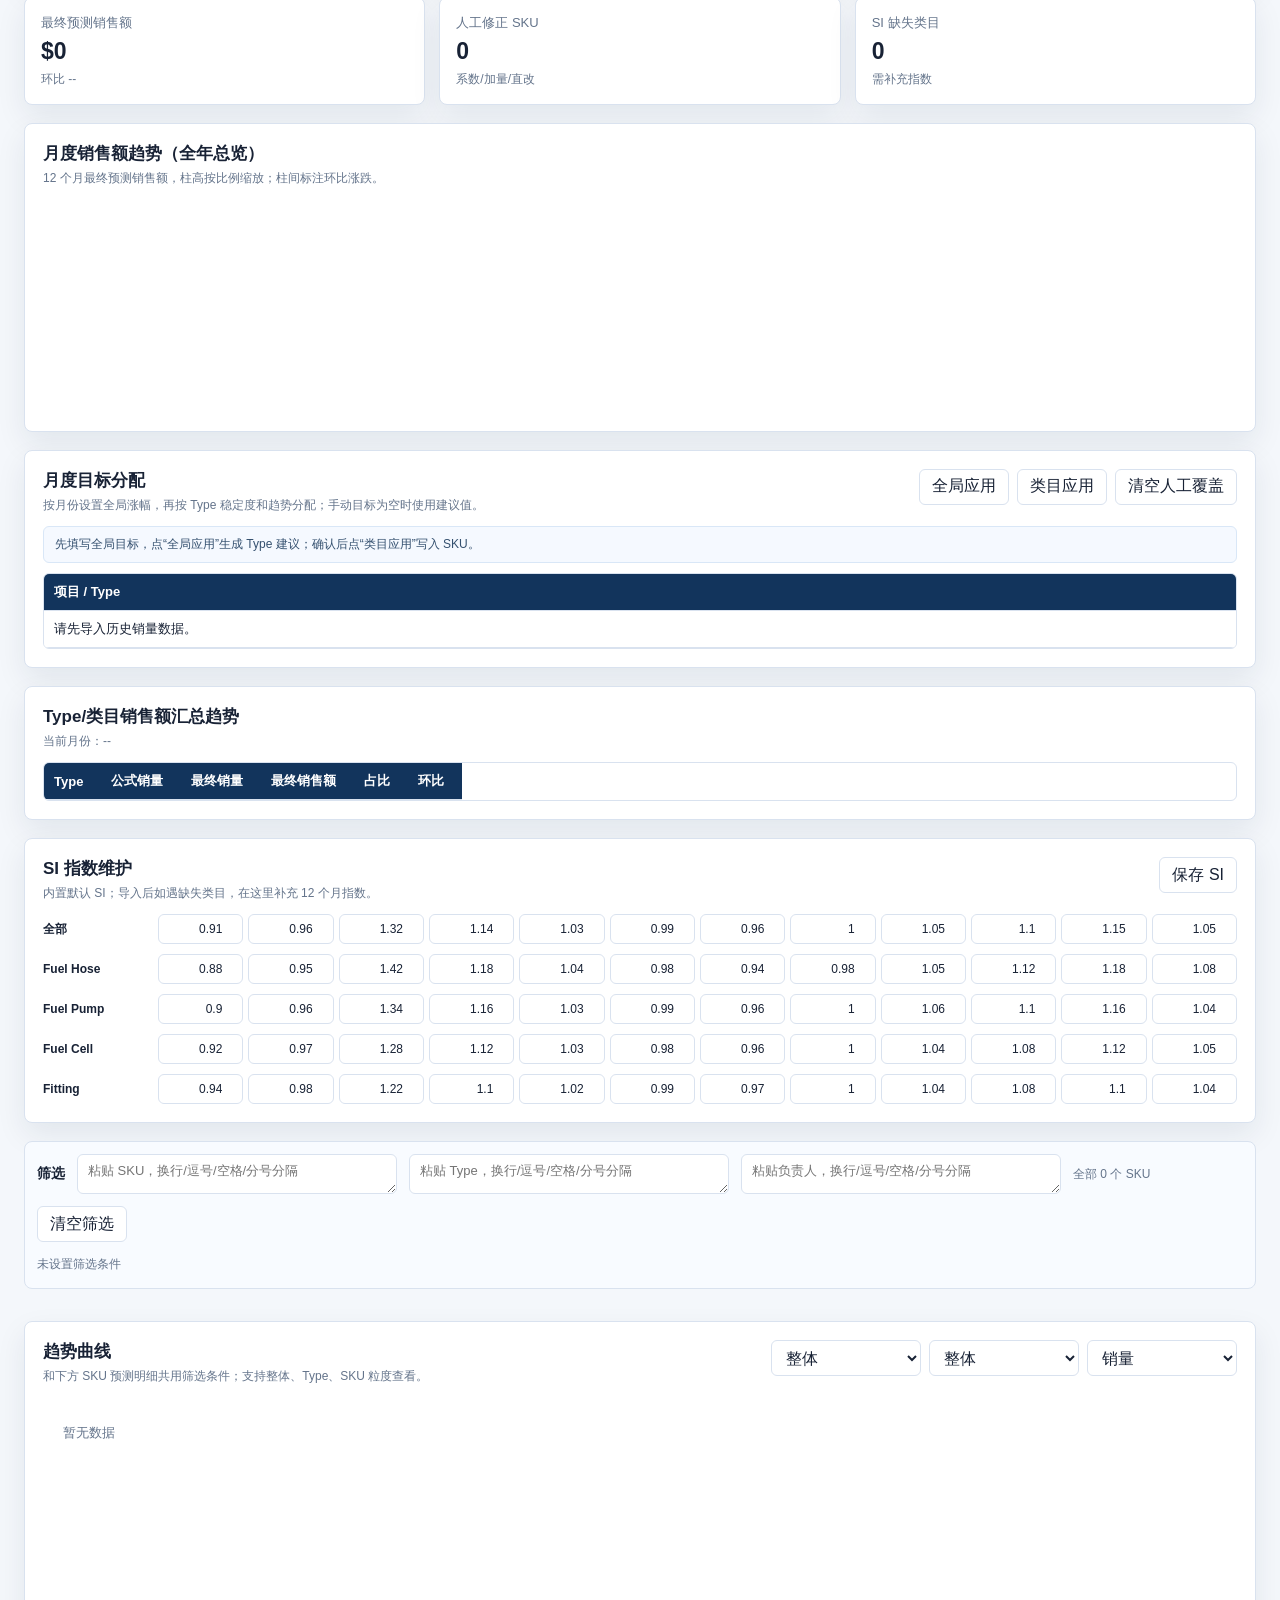
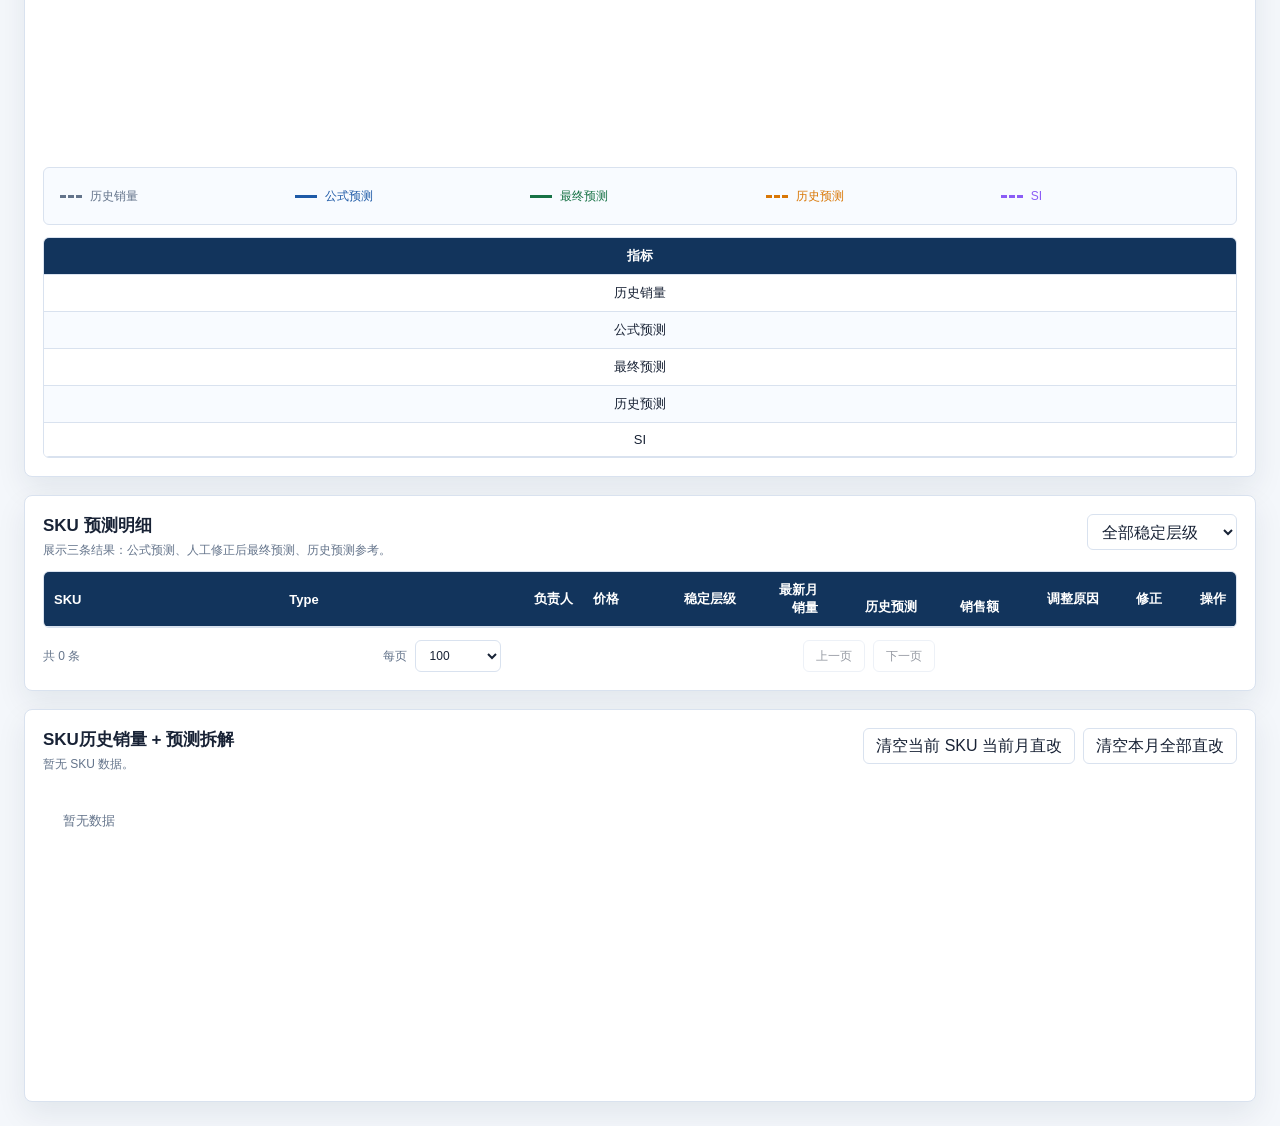
==== commit d4d900c9: "Add files via upload" ====
--- a/msku/index.html
+++ b/msku/index.html
@@ -88,7 +88,7 @@
       <section class="side-card" data-short="云端">
         <h2>5. 云端同步</h2>
         <label class="cloud-url-config">Apps Script URL</label>
-        <input id="cloudApiUrl" class="cloud-url-config" type="hidden" value="https://script.google.com/macros/s/AKfycbyhmbF0cHsSo7Z4U5RRyOOSpLauS-5jFXKVL4sY7-WSjXvTXacSV_01eO5ze1LDC7A/exec" />
+        <input id="cloudApiUrl" class="cloud-url-config" type="hidden" value="https://script.google.com/macros/s/AKfycbw8tdGygnGW8Zqa2TVZKFB6VmnB0hy47s40Wr3_JyD-T4GQr2WZQDsFEJnjtih3k_yW_Q/exec" />
         <div class="inline action-row cloud-url-config">
           <button id="saveCloudConfig" class="cloud-url-config" type="button">保存配置</button>
           <button id="testCloudConfig" type="button">测试连接</button>
--- a/msku/styles.css
+++ b/msku/styles.css
@@ -889,6 +889,33 @@
 
 th:first-child, td:first-child, th:nth-child(2), td:nth-child(2), th:nth-child(4), td:nth-child(4) {
   text-align: left;
+}
+
+.sku-sticky-col {
+  position: sticky;
+  z-index: 3;
+  background: #fff;
+  box-shadow: 1px 0 0 var(--line);
+}
+
+th.sku-sticky-col {
+  background: #12345c;
+  color: #fff;
+  z-index: 5;
+}
+
+.sku-sticky-sku {
+  left: 0;
+  min-width: 170px;
+}
+
+.sku-sticky-type {
+  left: 170px;
+  min-width: 160px;
+}
+
+tbody tr:nth-child(even) .sku-sticky-col {
+  background: #f8fbff;
 }
 
 tbody tr:nth-child(even) {
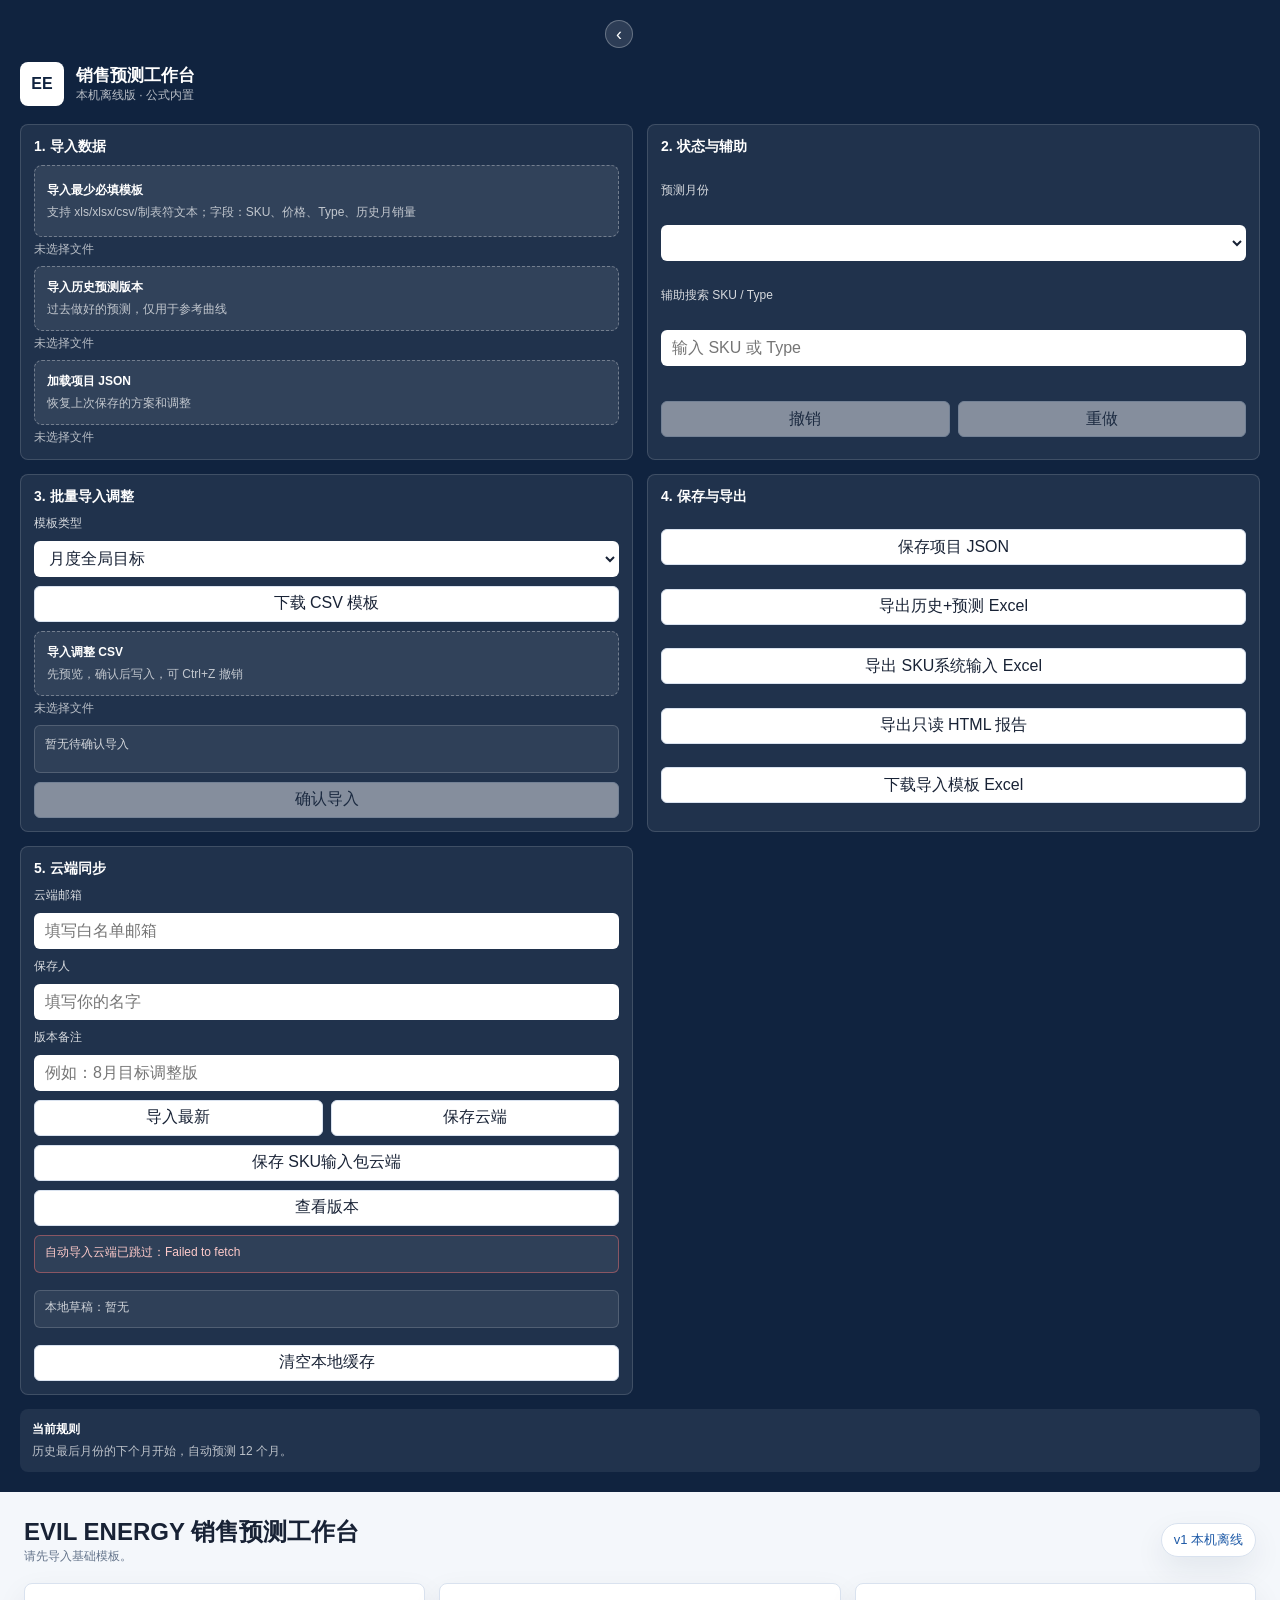
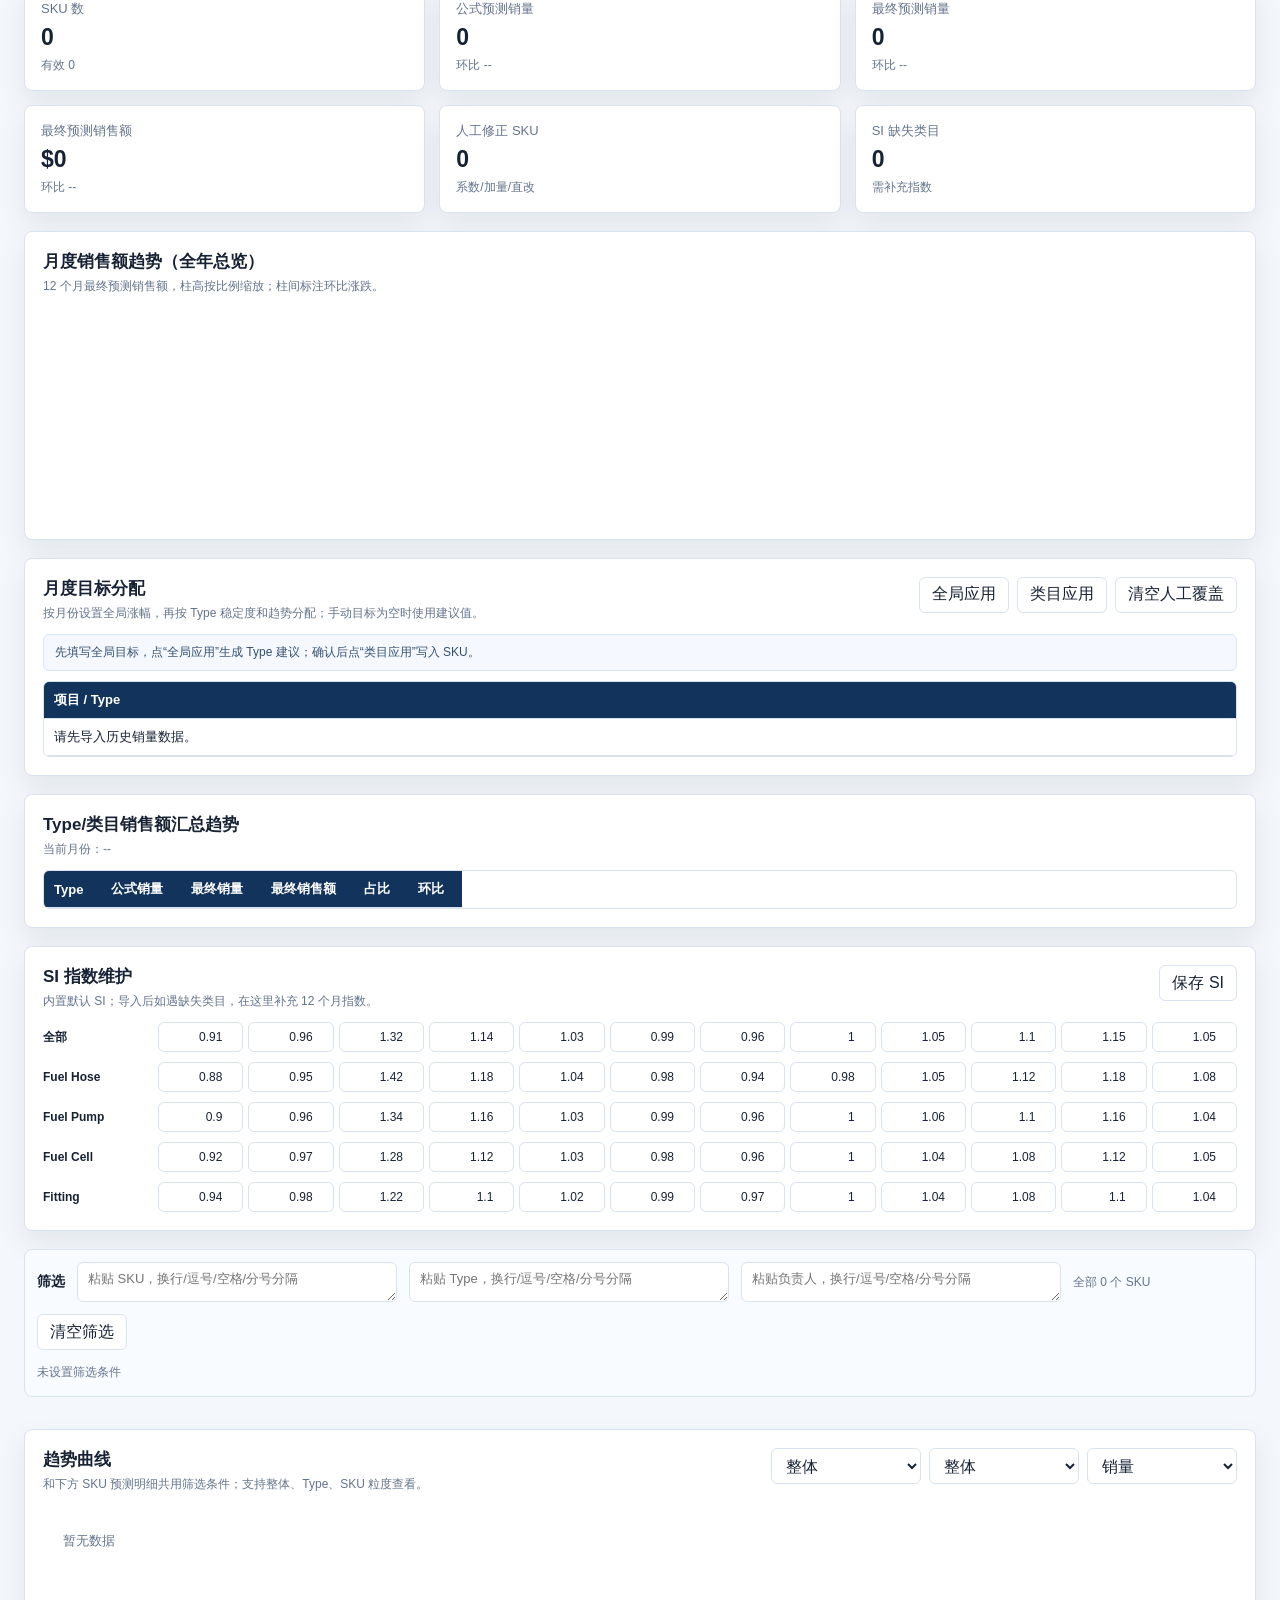
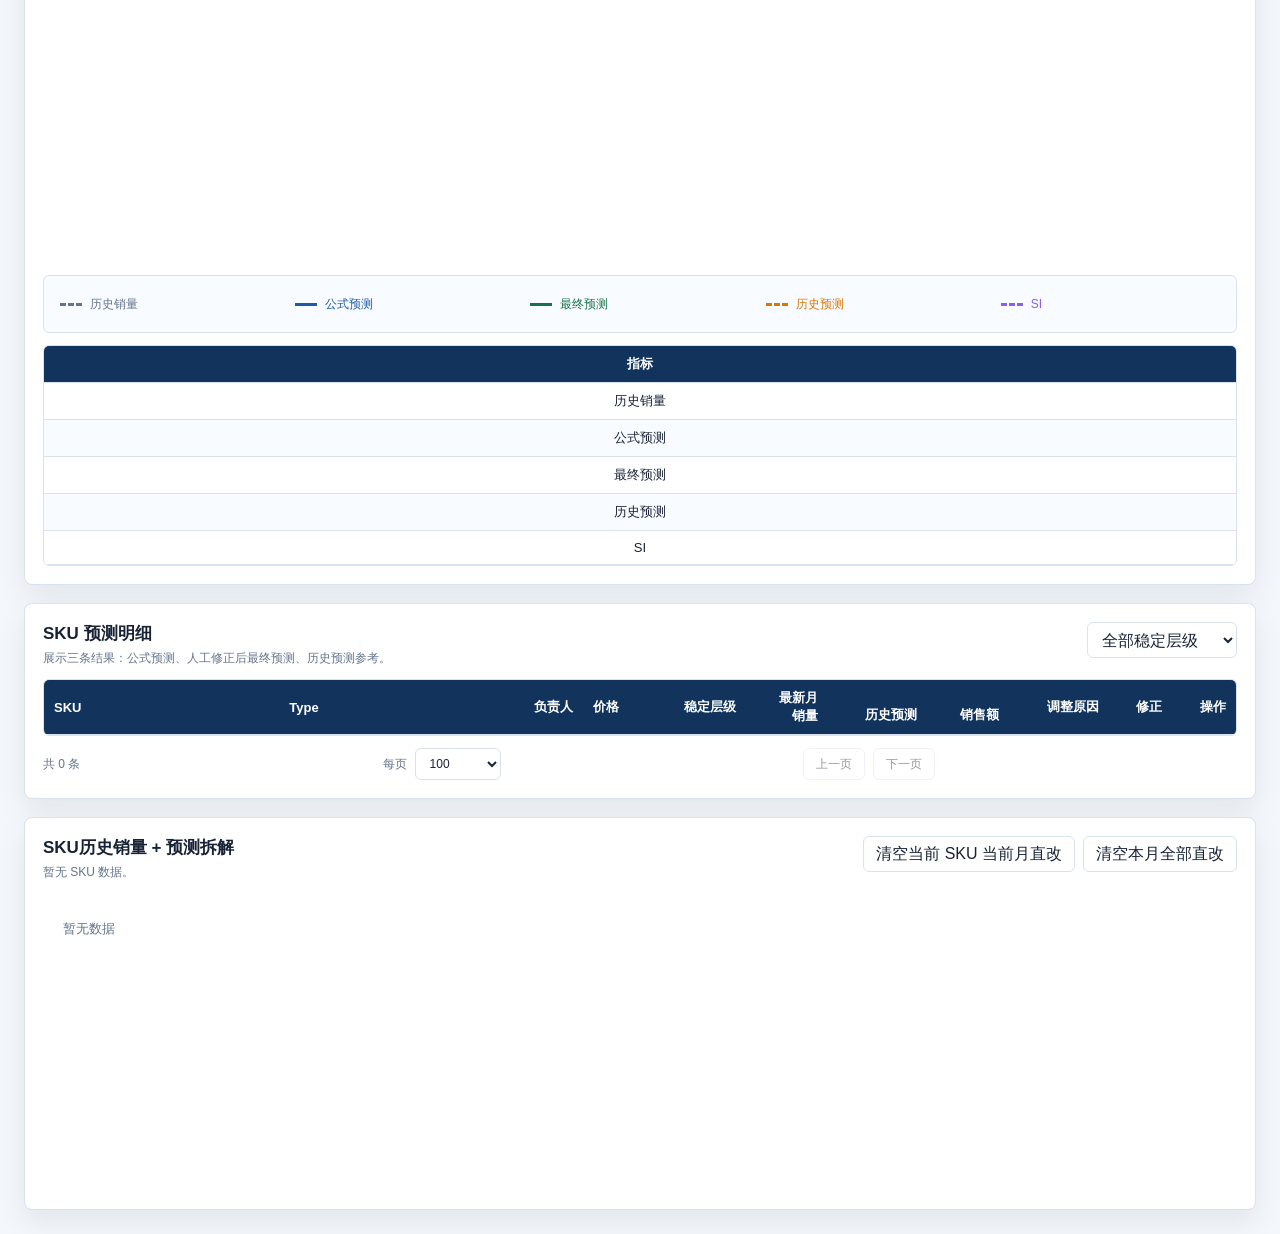
==== commit 512b486b: "Add files via upload" ====
--- a/msku/index.html
+++ b/msku/index.html
@@ -106,6 +106,10 @@
         <button id="cloudSaveSkuPackage" type="button">保存 SKU输入包云端</button>
         <button id="cloudListVersions" type="button">查看版本</button>
         <div id="cloudStatus" class="cloud-status">未配置云端接口</div>
+        <div id="localDraftStatus" class="cloud-status local-draft-status">本地草稿：暂无</div>
+        <button id="loadCloudNewestFromDraft" class="draft-action hidden" type="button">加载云端最新</button>
+        <button id="clearLocalDraft" class="draft-action" type="button">清空本地缓存</button>
+        <button id="openSkuConsole" class="sku-console-link hidden" type="button">打开 SKU 预测平台</button>
       </section>
 
       <div class="hint">
--- a/msku/styles.css
+++ b/msku/styles.css
@@ -263,6 +263,30 @@
 .cloud-status.error {
   border-color: rgba(248, 113, 113, 0.45);
   color: #fecaca;
+}
+
+.sku-console-link.hidden {
+  display: none;
+}
+
+.sku-console-link {
+  margin-top: 8px;
+  border-color: #9ec5fe;
+  background: #e8f1ff;
+  color: #123a63;
+  font-weight: 700;
+}
+
+.draft-action.hidden {
+  display: none;
+}
+
+.draft-action {
+  margin-top: 8px;
+}
+
+.local-draft-status {
+  margin-top: 8px;
 }
 
 .inline {
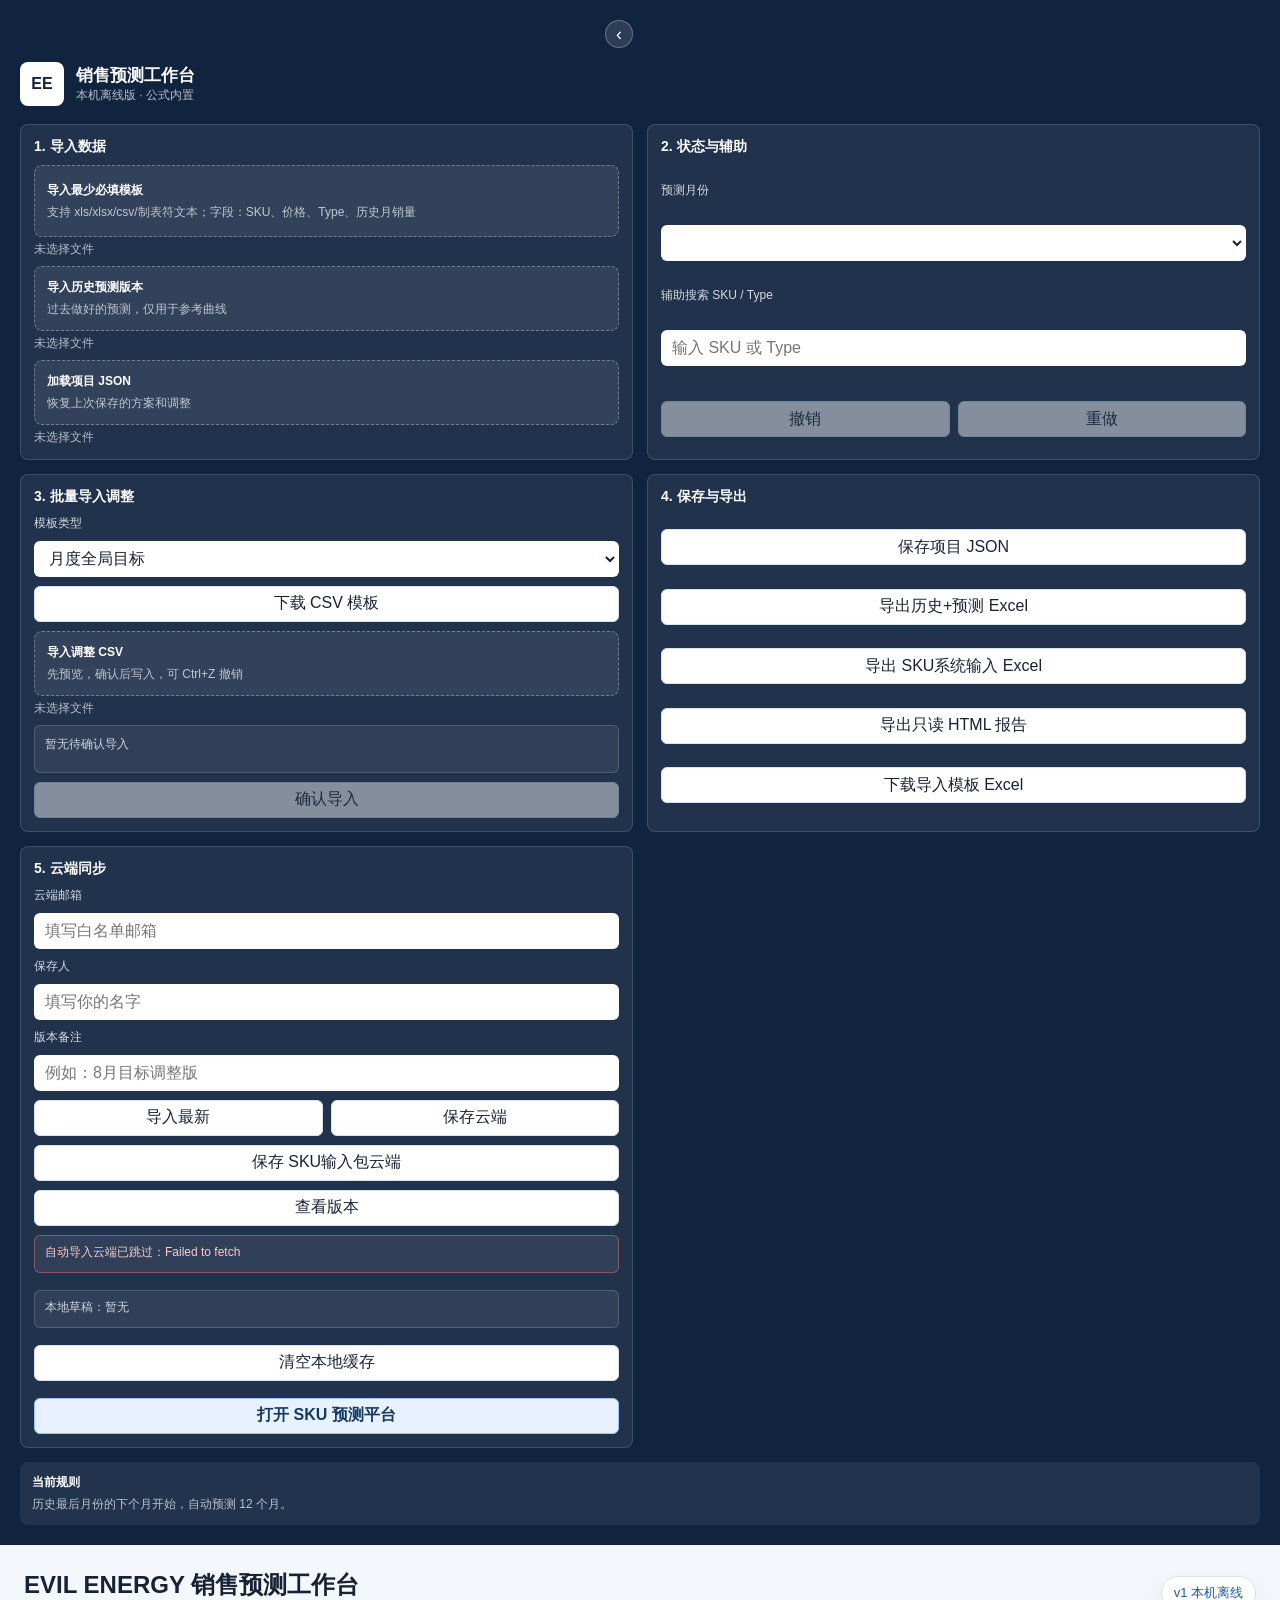
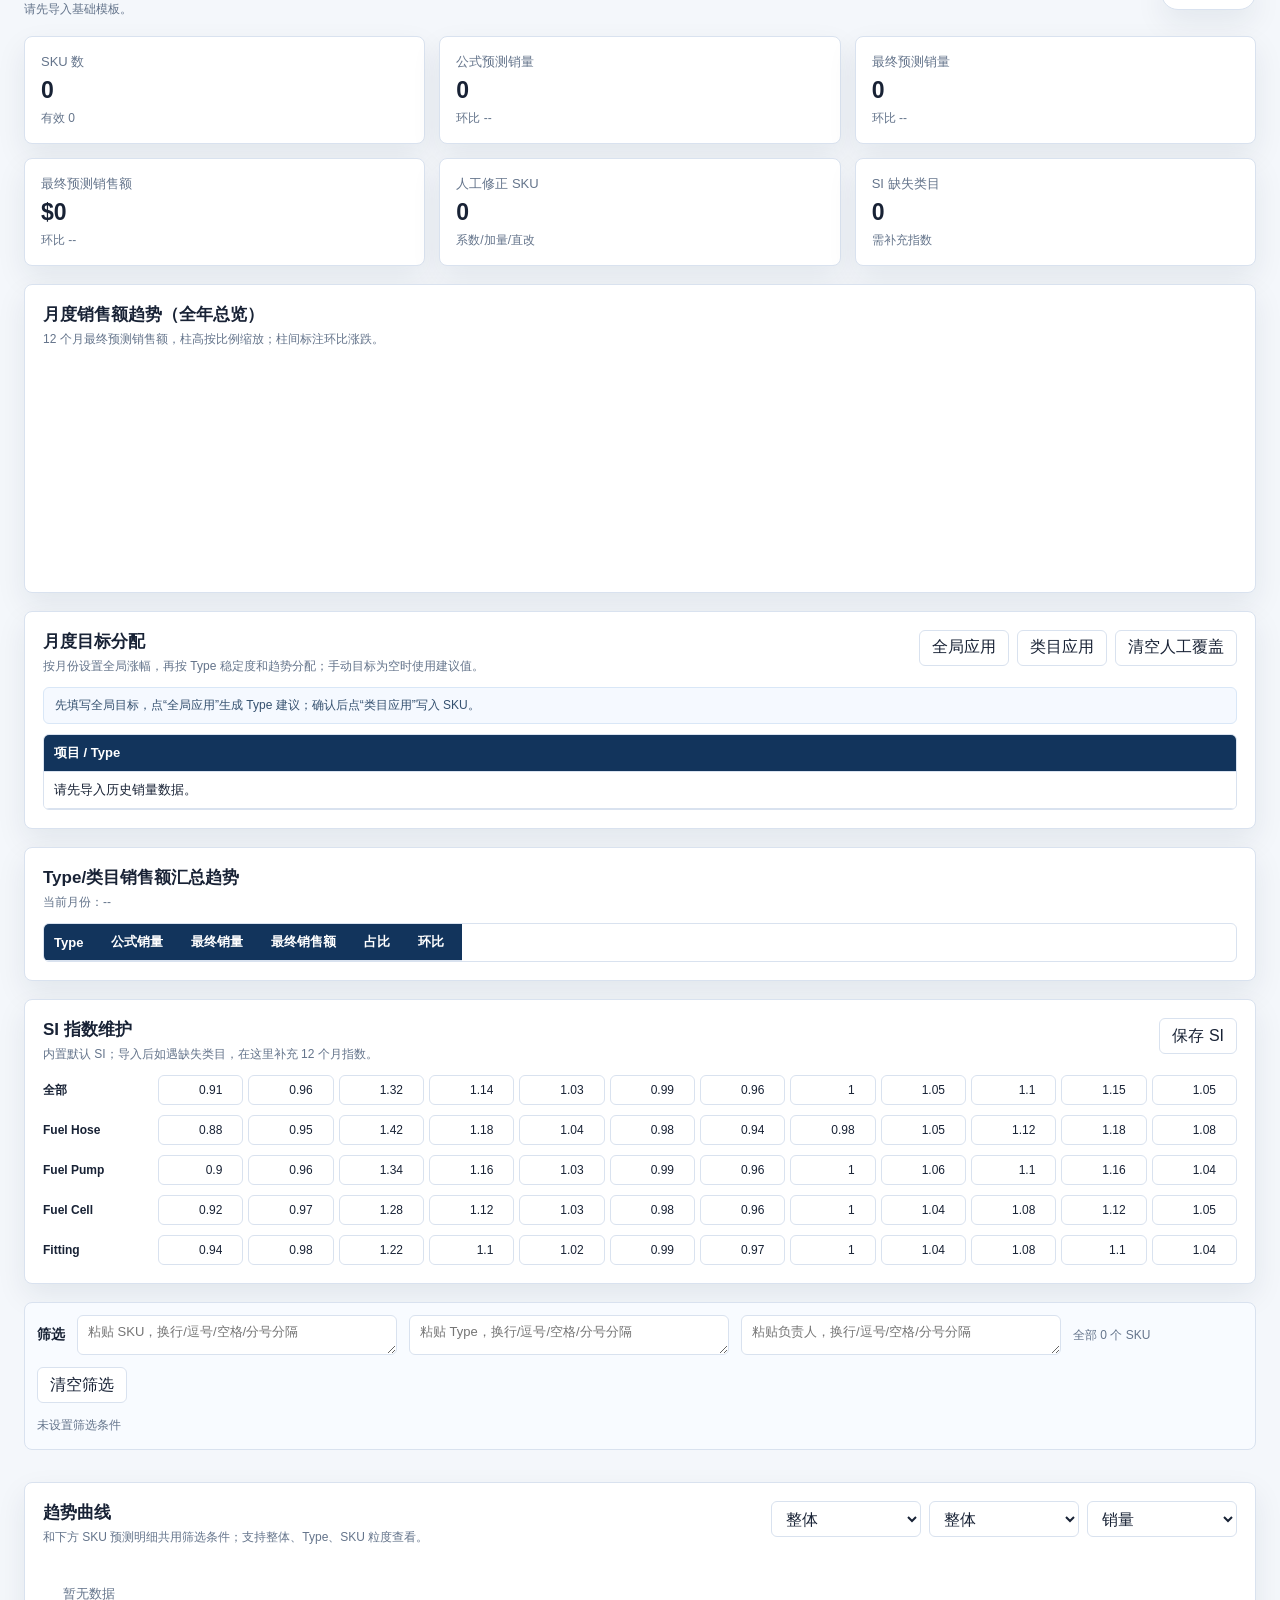
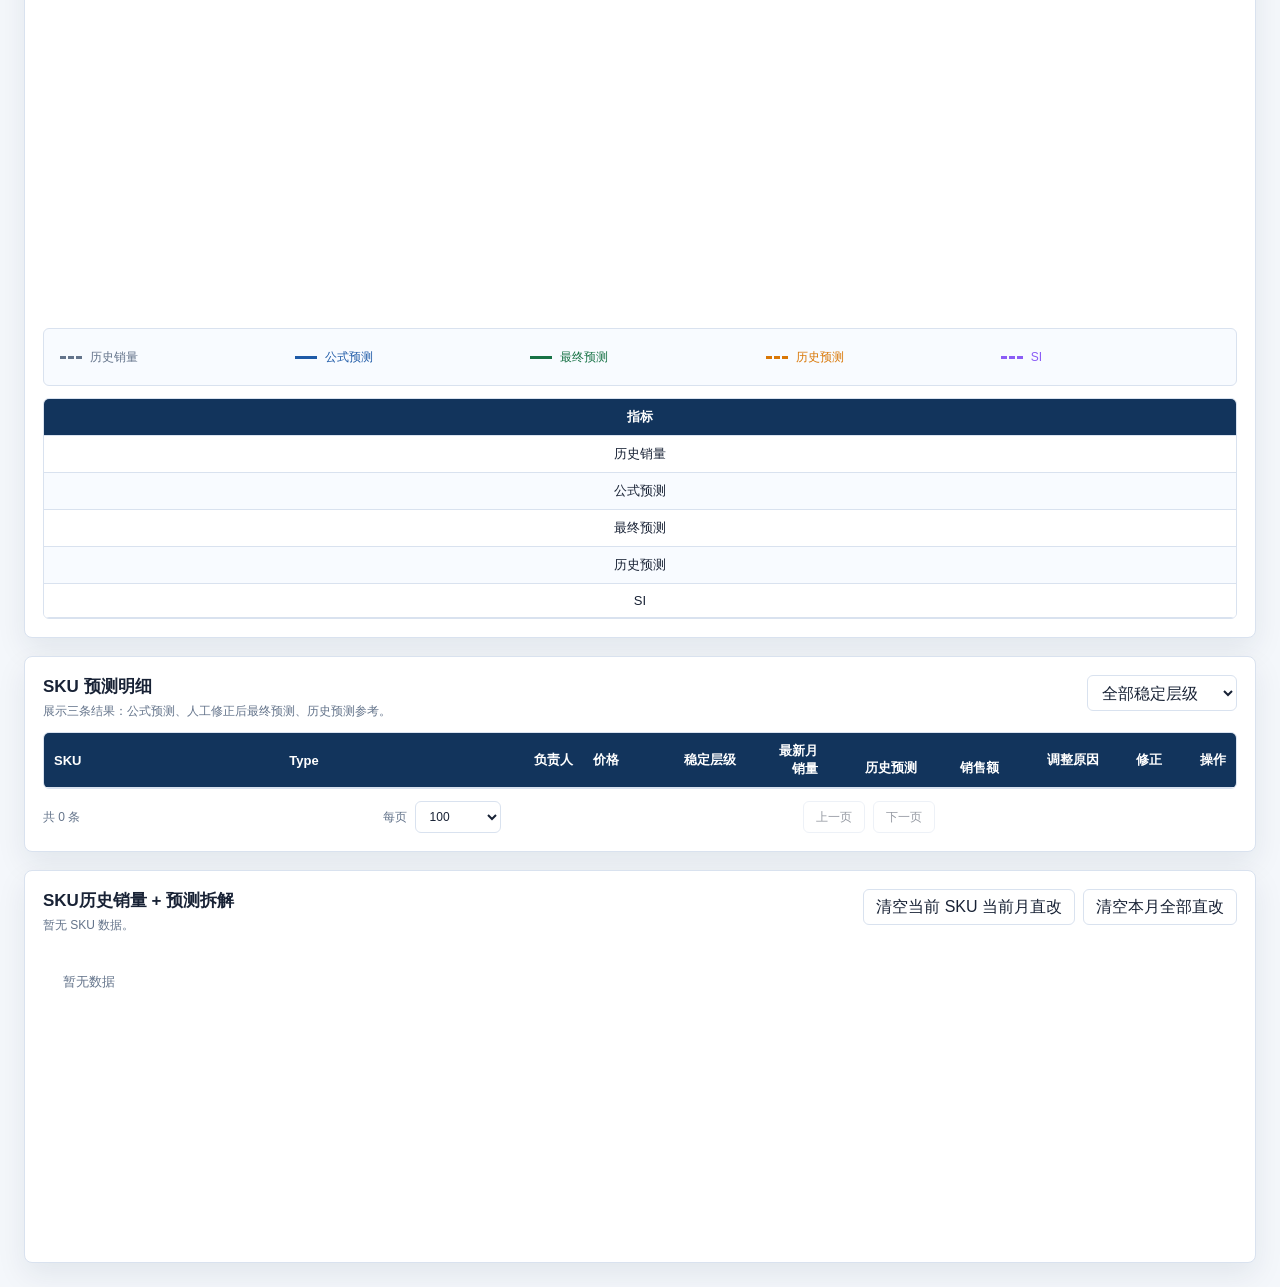
==== commit eb887128: "Add files via upload" ====
--- a/msku/index.html
+++ b/msku/index.html
@@ -109,7 +109,7 @@
         <div id="localDraftStatus" class="cloud-status local-draft-status">本地草稿：暂无</div>
         <button id="loadCloudNewestFromDraft" class="draft-action hidden" type="button">加载云端最新</button>
         <button id="clearLocalDraft" class="draft-action" type="button">清空本地缓存</button>
-        <button id="openSkuConsole" class="sku-console-link hidden" type="button">打开 SKU 预测平台</button>
+        <button id="openSkuConsole" class="sku-console-link" type="button">打开 SKU 预测平台</button>
       </section>
 
       <div class="hint">
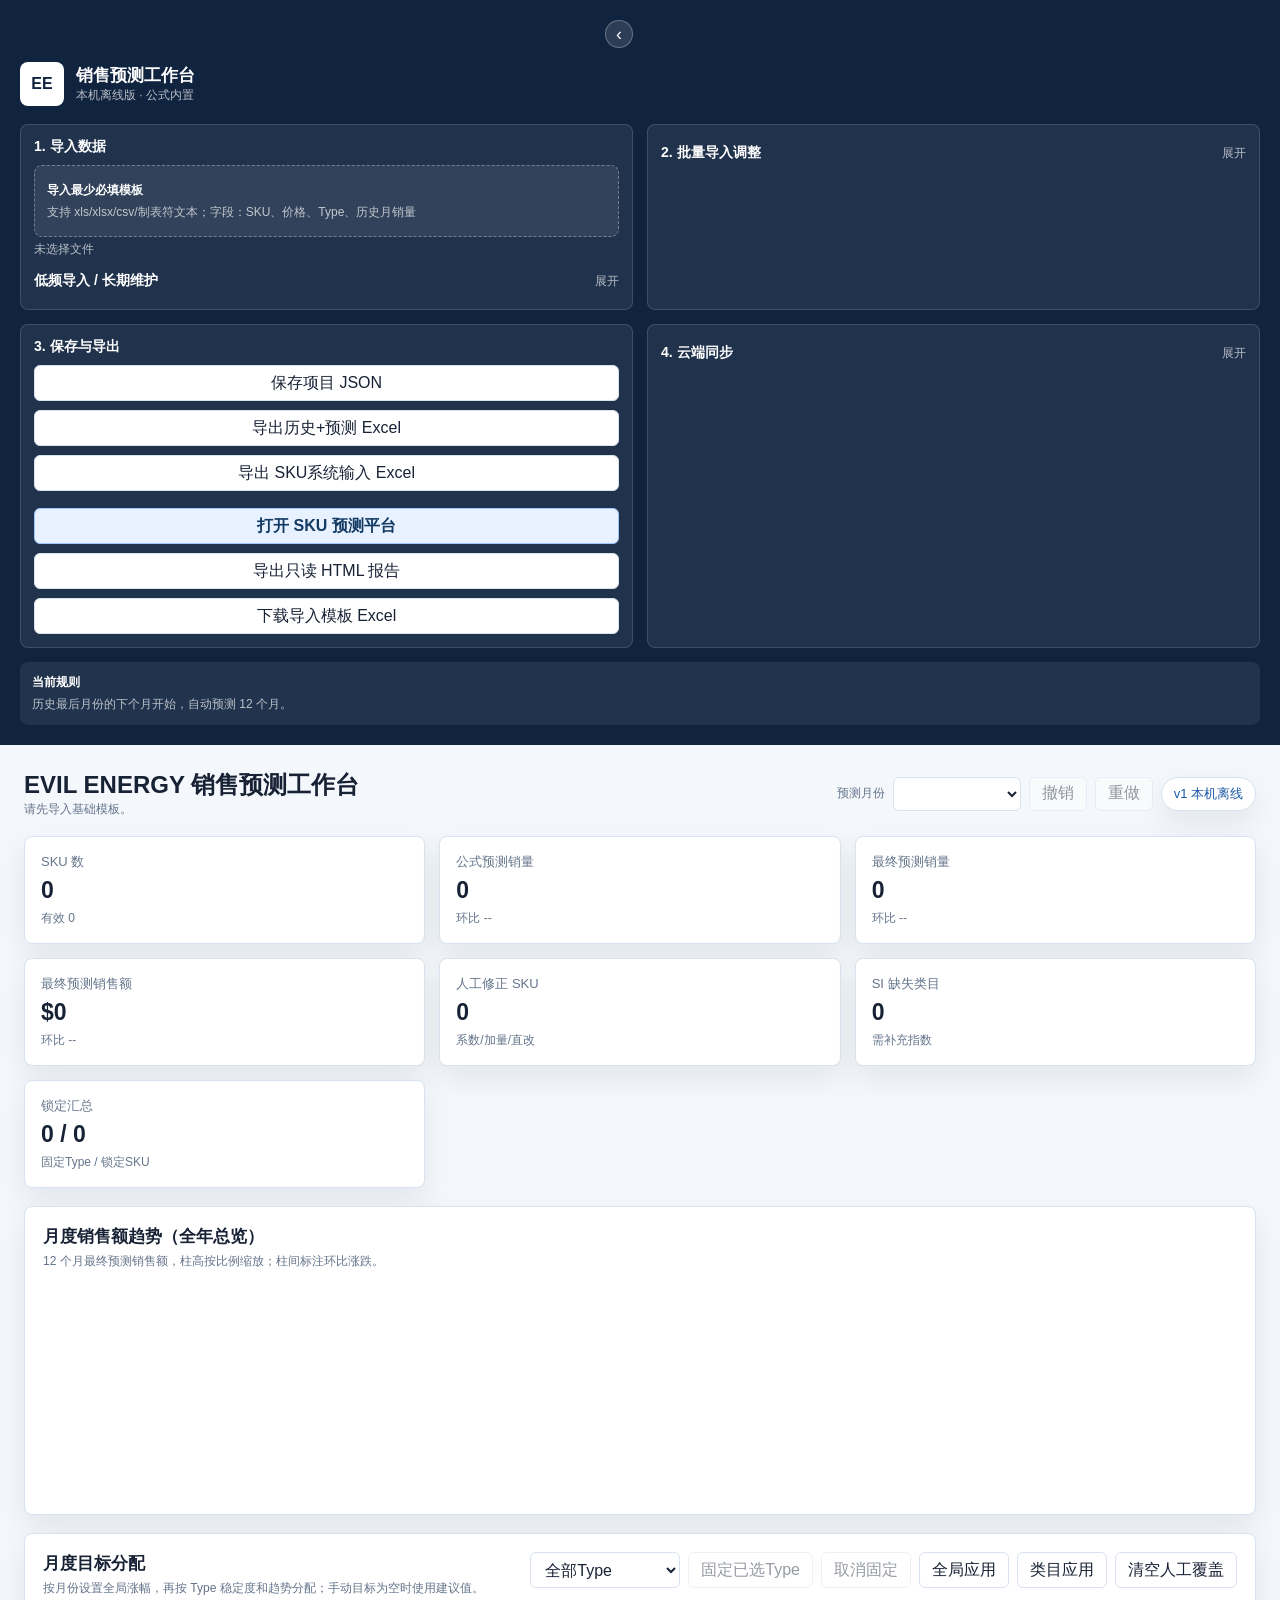
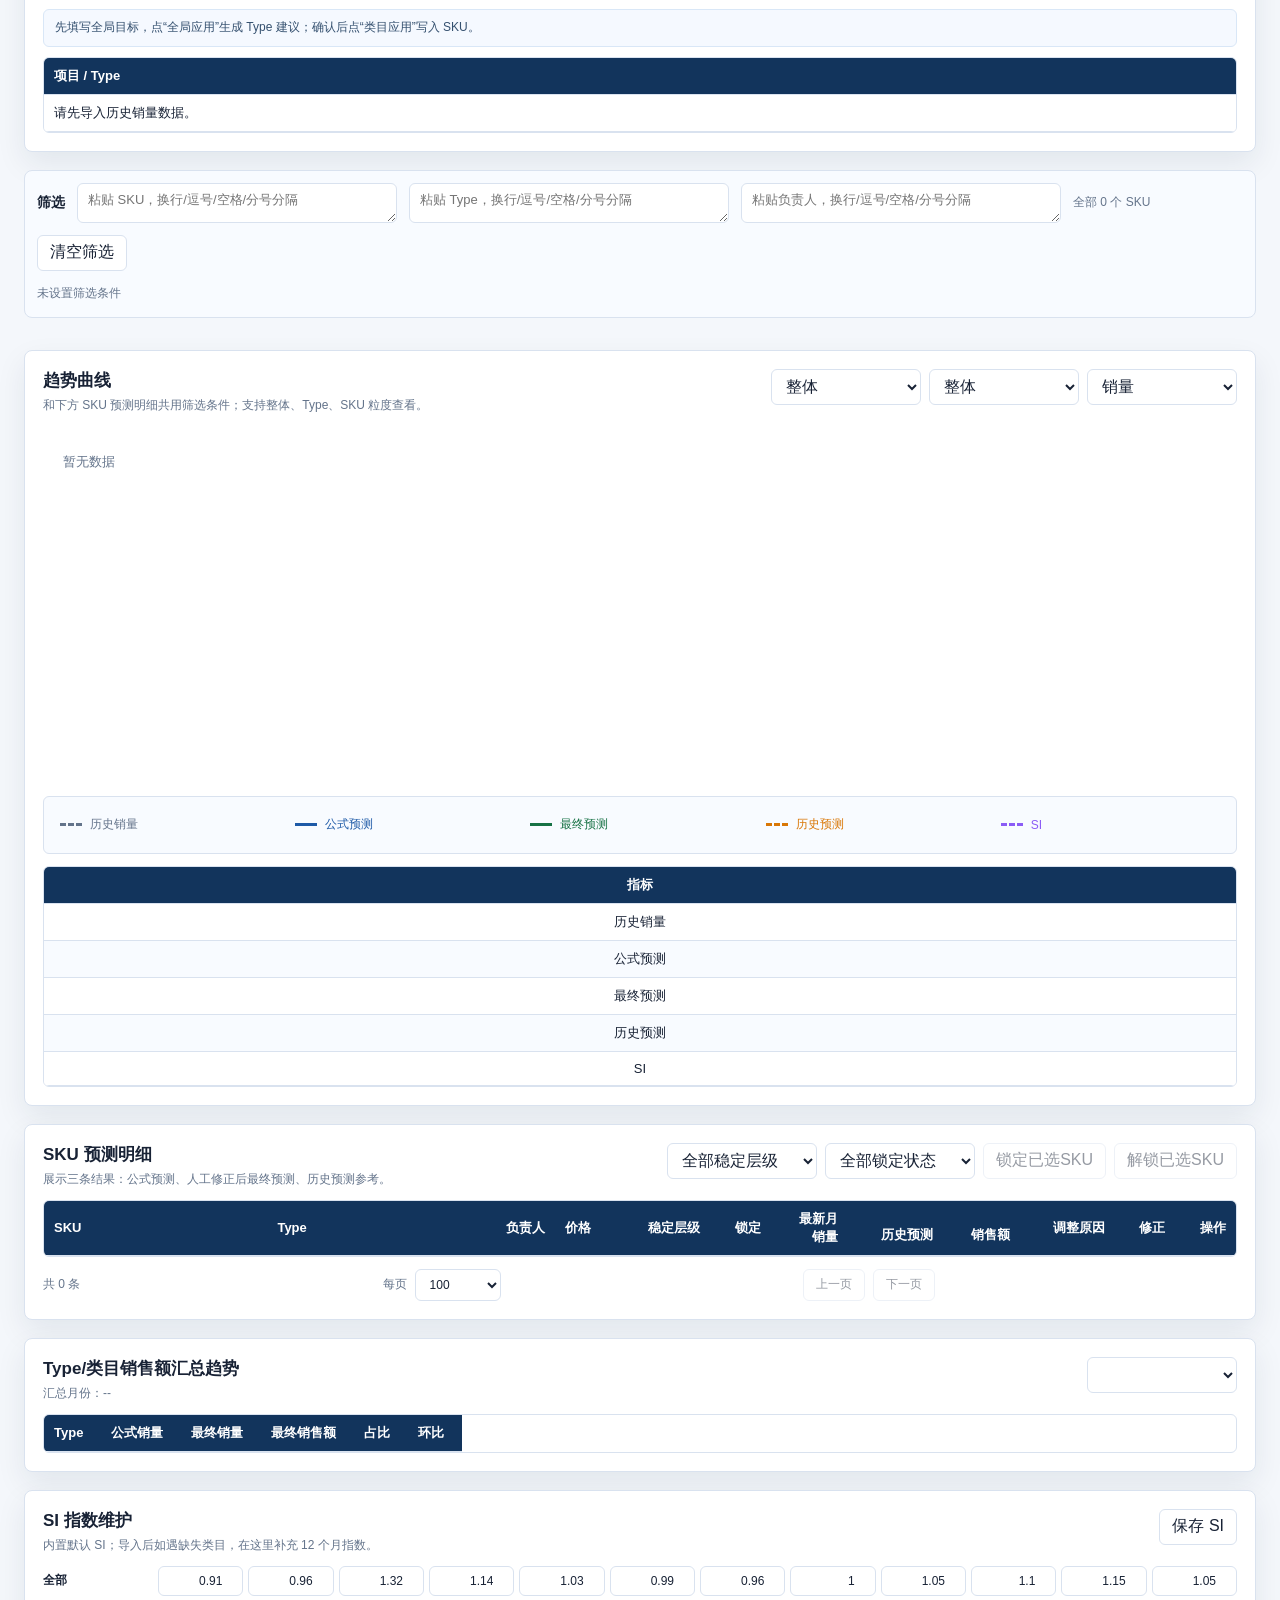
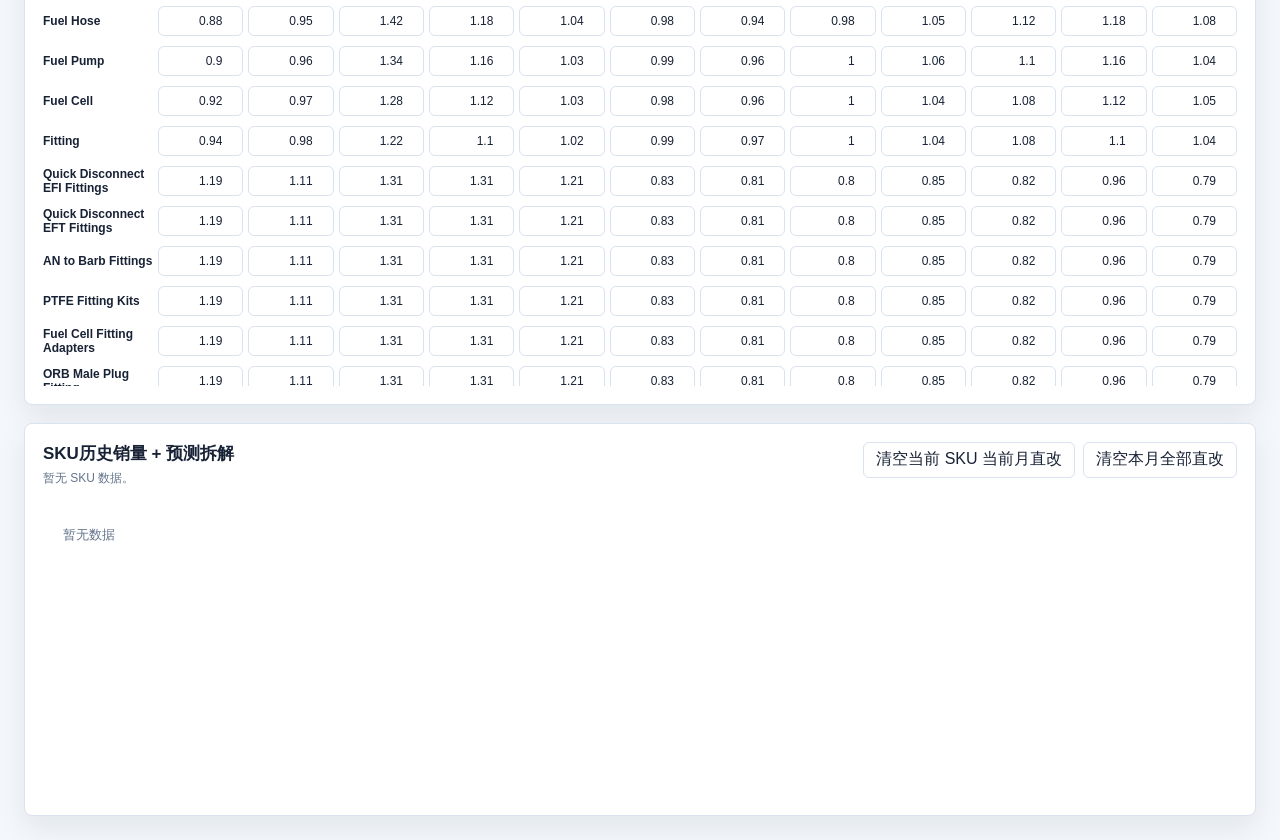
==== commit 513ef86a: "Add files via upload" ====
--- a/msku/index.html
+++ b/msku/index.html
@@ -29,35 +29,37 @@
         <input id="baseFile" type="file" accept=".csv,.json,.xls,.xlsx" />
         <div id="baseFileName" class="file-name">未选择文件</div>
 
-        <label class="file-drop secondary" for="historicForecastFile">
-          <span>导入历史预测版本</span>
-          <small>过去做好的预测，仅用于参考曲线</small>
-        </label>
-        <input id="historicForecastFile" type="file" accept=".csv,.json,.xls,.xlsx" />
-        <div id="historicForecastFileName" class="file-name">未选择文件</div>
-
-        <label class="file-drop secondary" for="projectFile">
-          <span>加载项目 JSON</span>
-          <small>恢复上次保存的方案和调整</small>
-        </label>
-        <input id="projectFile" type="file" accept=".json" />
-        <div id="projectFileName" class="file-name">未选择文件</div>
-      </section>
-
-      <section class="side-card" data-short="状态">
-        <h2>2. 状态与辅助</h2>
-        <label>预测月份</label>
-        <select id="monthSelect"></select>
-        <label>辅助搜索 SKU / Type</label>
-        <input id="searchBox" type="search" placeholder="输入 SKU 或 Type" />
-        <div class="inline action-row">
-          <button id="undoAction" title="Ctrl+Z">撤销</button>
-          <button id="redoAction" title="Ctrl+Y / Ctrl+Shift+Z">重做</button>
-        </div>
-      </section>
+        <details class="side-details">
+          <summary>低频导入 / 长期维护</summary>
+          <label class="file-drop secondary" for="historicForecastFile">
+            <span>导入历史预测版本</span>
+            <small>过去做好的预测，仅用于参考曲线</small>
+          </label>
+          <input id="historicForecastFile" type="file" accept=".csv,.json,.xls,.xlsx" />
+          <div id="historicForecastFileName" class="file-name">未选择文件</div>
+
+          <label class="file-drop secondary" for="projectFile">
+            <span>加载项目 JSON</span>
+            <small>恢复上次保存的方案和调整</small>
+          </label>
+          <input id="projectFile" type="file" accept=".json" />
+          <div id="projectFileName" class="file-name">未选择文件</div>
+
+          <label class="file-drop secondary" for="rolloverFile">
+            <span>导入新销量滚动更新</span>
+            <small>先加载旧云端项目，再选新销量文件；仅继承已锁定 SKU / 已固定 Type</small>
+          </label>
+          <input id="rolloverFile" type="file" accept=".csv,.json,.xls,.xlsx" />
+          <div id="rolloverFileName" class="file-name">未选择新销量文件</div>
+          <button id="runRolloverUpdate" type="button">导入新销量并滚动更新</button>
+        </details>
+      </section>
+
+      <input id="searchBox" class="visually-hidden-control" type="search" value="" aria-hidden="true" tabindex="-1" />
 
       <section class="side-card" data-short="批量">
-        <h2>3. 批量导入调整</h2>
+        <details class="side-details">
+        <summary>2. 批量导入调整</summary>
         <label>模板类型</label>
         <select id="templateSelect">
           <option value="global">月度全局目标</option>
@@ -74,19 +76,22 @@
         <div id="adjustmentImportFileName" class="file-name">未选择文件</div>
         <div id="importPreview" class="import-preview">暂无待确认导入</div>
         <button id="confirmImport" type="button" disabled>确认导入</button>
+        </details>
       </section>
 
       <section class="side-card" data-short="导出">
-        <h2>4. 保存与导出</h2>
+        <h2>3. 保存与导出</h2>
         <button id="saveProject">保存项目 JSON</button>
         <button id="exportDetail">导出历史+预测 Excel</button>
         <button id="exportSkuInput">导出 SKU系统输入 Excel</button>
+        <button id="openSkuConsole" class="sku-console-link" type="button">打开 SKU 预测平台</button>
         <button id="exportReport">导出只读 HTML 报告</button>
         <button id="downloadTemplate">下载导入模板 Excel</button>
       </section>
 
       <section class="side-card" data-short="云端">
-        <h2>5. 云端同步</h2>
+        <details class="side-details">
+        <summary>4. 云端同步</summary>
         <label class="cloud-url-config">Apps Script URL</label>
         <input id="cloudApiUrl" class="cloud-url-config" type="hidden" value="https://script.google.com/macros/s/AKfycbw8tdGygnGW8Zqa2TVZKFB6VmnB0hy47s40Wr3_JyD-T4GQr2WZQDsFEJnjtih3k_yW_Q/exec" />
         <div class="inline action-row cloud-url-config">
@@ -109,7 +114,7 @@
         <div id="localDraftStatus" class="cloud-status local-draft-status">本地草稿：暂无</div>
         <button id="loadCloudNewestFromDraft" class="draft-action hidden" type="button">加载云端最新</button>
         <button id="clearLocalDraft" class="draft-action" type="button">清空本地缓存</button>
-        <button id="openSkuConsole" class="sku-console-link" type="button">打开 SKU 预测平台</button>
+        </details>
       </section>
 
       <div class="hint">
@@ -124,7 +129,12 @@
           <h1>EVIL ENERGY 销售预测工作台</h1>
           <p id="statusText">请先导入基础模板。</p>
         </div>
-        <div class="version">v1 本机离线</div>
+        <div class="topbar-actions">
+          <label class="topbar-month">预测月份 <select id="monthSelect"></select></label>
+          <button id="undoAction" class="topbar-button" title="Ctrl+Z">撤销</button>
+          <button id="redoAction" class="topbar-button" title="Ctrl+Y / Ctrl+Shift+Z">重做</button>
+          <div class="version">v1 本机离线</div>
+        </div>
       </header>
 
       <section class="metrics">
@@ -134,6 +144,11 @@
         <article><span>最终预测销售额</span><strong id="metricRevenue">$0</strong><small id="metricRevenueMom">环比 --</small></article>
         <article><span>人工修正 SKU</span><strong id="metricAdjusted">0</strong><small>系数/加量/直改</small></article>
         <article><span>SI 缺失类目</span><strong id="metricMissingSi">0</strong><small>需补充指数</small></article>
+        <article id="lockSummaryCard" class="metric-action-card" role="button" tabindex="0">
+          <span>锁定汇总</span>
+          <strong id="metricLockSummary">0 / 0</strong>
+          <small id="metricLockLatest">固定Type / 锁定SKU</small>
+        </article>
       </section>
 
       <section class="panel monthly-bar-panel">
@@ -153,12 +168,20 @@
             <p>按月份设置全局涨幅，再按 Type 稳定度和趋势分配；手动目标为空时使用建议值。</p>
           </div>
           <div class="toolbar">
+            <select id="targetLockFilter" title="Type固定筛选">
+              <option value="all">全部Type</option>
+              <option value="locked">已固定Type</option>
+              <option value="unlocked">未固定Type</option>
+            </select>
+            <button id="lockSelectedTypes" type="button" disabled>固定已选Type</button>
+            <button id="unlockSelectedTypes" type="button" disabled>取消固定</button>
             <button id="applyGlobalTargets" type="button">全局应用</button>
             <button id="applyCategoryTargets" type="button">类目应用</button>
             <button id="resetTypeTargets" type="button">清空人工覆盖</button>
           </div>
         </div>
         <div id="targetApplyStatus" class="target-apply-status">先填写全局目标，点“全局应用”生成 Type 建议；确认后点“类目应用”写入 SKU。</div>
+        <div id="rolloverLog" class="target-apply-status hidden"></div>
         <div class="target-table-wrap">
           <table class="target-table">
             <thead>
@@ -169,12 +192,113 @@
         </div>
       </section>
 
+      <section class="bulk-panel compact-filter shared-analysis-filter">
+        <div class="filter-toolbar">
+          <strong>筛选</strong>
+          <textarea id="bulkSkuInput" rows="2" placeholder="粘贴 SKU，换行/逗号/空格/分号分隔"></textarea>
+          <textarea id="bulkTypeInput" rows="2" placeholder="粘贴 Type，换行/逗号/空格/分号分隔"></textarea>
+          <textarea id="ownerFilterInput" rows="2" placeholder="粘贴负责人，换行/逗号/空格/分号分隔"></textarea>
+          <span id="bulkFilterSummary">已筛出 0 个 SKU</span>
+          <button id="clearBulkFilter" type="button">清空筛选</button>
+        </div>
+        <div id="bulkFilterTags" class="filter-tags"></div>
+      </section>
+
+      <section class="panel">
+        <div class="panel-head">
+          <div>
+            <h2>趋势曲线</h2>
+            <p>和下方 SKU 预测明细共用筛选条件；支持整体、Type、SKU 粒度查看。</p>
+          </div>
+          <div class="toolbar">
+            <select id="scopeSelect">
+              <option value="overall">整体</option>
+              <option value="type">Type/类目</option>
+              <option value="sku">单个 SKU</option>
+            </select>
+            <select id="entitySelect"></select>
+            <select id="metricSelect">
+              <option value="units">销量</option>
+              <option value="revenue">销售额</option>
+            </select>
+          </div>
+        </div>
+        <div class="chart-layout">
+          <div class="chart-area">
+            <canvas id="trendCanvas" height="360"></canvas>
+            <div id="trendTooltip" class="chart-tooltip"></div>
+          </div>
+          <aside id="trendLegend" class="chart-side-legend"></aside>
+        </div>
+        <div class="table-wrap mini chart-table">
+          <table>
+            <thead>
+              <tr id="chartDataHeader"></tr>
+            </thead>
+            <tbody id="chartDataRows"></tbody>
+          </table>
+        </div>
+      </section>
+
+      <section class="panel">
+        <div class="panel-head">
+          <div>
+            <h2>SKU 预测明细</h2>
+            <p>展示三条结果：公式预测、人工修正后最终预测、历史预测参考。</p>
+          </div>
+          <div class="toolbar">
+            <select id="stabilityFilter">
+              <option value="">全部稳定层级</option>
+              <option value="高稳定">高稳定</option>
+              <option value="中稳定">中稳定</option>
+              <option value="低稳定">低稳定</option>
+              <option value="样本不足">样本不足</option>
+            </select>
+            <select id="skuLockFilter" title="SKU锁定筛选">
+              <option value="all">全部锁定状态</option>
+              <option value="locked">已锁定SKU</option>
+              <option value="unlocked">未锁定SKU</option>
+            </select>
+            <button id="lockSelectedSkus" type="button" disabled>锁定已选SKU</button>
+            <button id="unlockSelectedSkus" type="button" disabled>解锁已选SKU</button>
+          </div>
+        </div>
+        <div class="table-wrap tall">
+          <table>
+            <thead>
+              <tr id="skuHeaderRow"></tr>
+            </thead>
+            <tbody id="skuRows"></tbody>
+          </table>
+        </div>
+        <div class="pagination">
+          <span id="skuPageInfo">共 0 条</span>
+          <div class="inline">
+            <label for="skuPageSize">每页</label>
+            <select id="skuPageSize">
+              <option value="50">50</option>
+              <option value="100" selected>100</option>
+              <option value="200">200</option>
+              <option value="all">全部</option>
+            </select>
+          </div>
+          <div class="inline">
+            <button id="skuPrevPage">上一页</button>
+            <button id="skuNextPage">下一页</button>
+          </div>
+          <div id="skuPageNumbers" class="page-numbers"></div>
+        </div>
+      </section>
+
       <section class="grid two">
         <article class="panel">
           <div class="panel-head">
             <div>
               <h2>Type/类目销售额汇总趋势</h2>
-              <p>当前月份：<span id="currentMonthLabel">--</span></p>
+              <p>汇总月份：<span id="currentMonthLabel">--</span></p>
+            </div>
+            <div class="toolbar">
+              <select id="typeSummaryMonthSelect" title="类目汇总月份"></select>
             </div>
           </div>
           <div class="table-wrap">
@@ -206,97 +330,6 @@
         </article>
       </section>
 
-      <section class="bulk-panel compact-filter shared-analysis-filter">
-        <div class="filter-toolbar">
-          <strong>筛选</strong>
-          <textarea id="bulkSkuInput" rows="2" placeholder="粘贴 SKU，换行/逗号/空格/分号分隔"></textarea>
-          <textarea id="bulkTypeInput" rows="2" placeholder="粘贴 Type，换行/逗号/空格/分号分隔"></textarea>
-          <textarea id="ownerFilterInput" rows="2" placeholder="粘贴负责人，换行/逗号/空格/分号分隔"></textarea>
-          <span id="bulkFilterSummary">已筛出 0 个 SKU</span>
-          <button id="clearBulkFilter" type="button">清空筛选</button>
-        </div>
-        <div id="bulkFilterTags" class="filter-tags"></div>
-      </section>
-
-      <section class="panel">
-        <div class="panel-head">
-          <div>
-            <h2>趋势曲线</h2>
-            <p>和下方 SKU 预测明细共用筛选条件；支持整体、Type、SKU 粒度查看。</p>
-          </div>
-          <div class="toolbar">
-            <select id="scopeSelect">
-              <option value="overall">整体</option>
-              <option value="type">Type/类目</option>
-              <option value="sku">单个 SKU</option>
-            </select>
-            <select id="entitySelect"></select>
-            <select id="metricSelect">
-              <option value="units">销量</option>
-              <option value="revenue">销售额</option>
-            </select>
-          </div>
-        </div>
-        <div class="chart-layout">
-          <div class="chart-area">
-            <canvas id="trendCanvas" height="360"></canvas>
-            <div id="trendTooltip" class="chart-tooltip"></div>
-          </div>
-          <aside id="trendLegend" class="chart-side-legend"></aside>
-        </div>
-        <div class="table-wrap mini chart-table">
-          <table>
-            <thead>
-              <tr id="chartDataHeader"></tr>
-            </thead>
-            <tbody id="chartDataRows"></tbody>
-          </table>
-        </div>
-      </section>
-
-      <section class="panel">
-        <div class="panel-head">
-          <div>
-            <h2>SKU 预测明细</h2>
-            <p>展示三条结果：公式预测、人工修正后最终预测、历史预测参考。</p>
-          </div>
-          <div class="toolbar">
-            <select id="stabilityFilter">
-              <option value="">全部稳定层级</option>
-              <option value="高稳定">高稳定</option>
-              <option value="中稳定">中稳定</option>
-              <option value="低稳定">低稳定</option>
-              <option value="样本不足">样本不足</option>
-            </select>
-          </div>
-        </div>
-        <div class="table-wrap tall">
-          <table>
-            <thead>
-              <tr id="skuHeaderRow"></tr>
-            </thead>
-            <tbody id="skuRows"></tbody>
-          </table>
-        </div>
-        <div class="pagination">
-          <span id="skuPageInfo">共 0 条</span>
-          <div class="inline">
-            <label for="skuPageSize">每页</label>
-            <select id="skuPageSize">
-              <option value="50">50</option>
-              <option value="100" selected>100</option>
-              <option value="200">200</option>
-              <option value="all">全部</option>
-            </select>
-          </div>
-          <div class="inline">
-            <button id="skuPrevPage">上一页</button>
-            <button id="skuNextPage">下一页</button>
-          </div>
-          <div id="skuPageNumbers" class="page-numbers"></div>
-        </div>
-      </section>
-
       <section class="panel">
         <div class="panel-head">
           <div>
--- a/msku/styles.css
+++ b/msku/styles.css
@@ -183,6 +183,56 @@
   background: rgba(255, 255, 255, 0.07);
 }
 
+.side-details {
+  display: grid;
+  gap: 9px;
+}
+
+.side-details[open] {
+  gap: 9px;
+}
+
+.side-details summary {
+  display: flex;
+  align-items: center;
+  justify-content: space-between;
+  min-height: 30px;
+  color: #fff;
+  font-size: 14px;
+  font-weight: 700;
+  cursor: pointer;
+  list-style: none;
+}
+
+.side-details summary::-webkit-details-marker {
+  display: none;
+}
+
+.side-details summary::after {
+  content: "展开";
+  color: rgba(255, 255, 255, 0.68);
+  font-size: 12px;
+  font-weight: 400;
+}
+
+.side-details[open] summary::after {
+  content: "收起";
+}
+
+.side-details > :not(summary) {
+  margin-top: 9px;
+}
+
+.visually-hidden-control {
+  position: absolute !important;
+  width: 1px !important;
+  height: 1px !important;
+  padding: 0 !important;
+  border: 0 !important;
+  opacity: 0 !important;
+  pointer-events: none !important;
+}
+
 .side-card h2 {
   font-size: 14px;
 }
@@ -327,6 +377,36 @@
   align-items: center;
 }
 
+.topbar-actions {
+  display: flex;
+  align-items: center;
+  justify-content: flex-end;
+  gap: 8px;
+  flex-wrap: wrap;
+}
+
+.topbar-month {
+  display: flex;
+  align-items: center;
+  gap: 8px;
+  color: var(--muted);
+  font-size: 12px;
+  white-space: nowrap;
+}
+
+.topbar-month select {
+  width: 128px;
+  min-width: 128px;
+  height: 34px;
+  background: #fff;
+}
+
+.topbar-button {
+  height: 34px;
+  min-width: 58px;
+  background: #fff;
+}
+
 .topbar h1 {
   font-size: 24px;
 }
@@ -334,6 +414,16 @@
 .topbar p, .panel p, .metrics small {
   color: var(--muted);
   font-size: 12px;
+}
+
+.metrics small.delta-up {
+  color: var(--green);
+  font-weight: 700;
+}
+
+.metrics small.delta-down {
+  color: var(--red);
+  font-weight: 700;
 }
 
 .version {
@@ -348,7 +438,7 @@
 
 .metrics {
   display: grid;
-  grid-template-columns: repeat(6, minmax(0, 1fr));
+  grid-template-columns: repeat(7, minmax(0, 1fr));
   gap: 14px;
 }
 
@@ -373,6 +463,79 @@
 .metrics strong {
   font-size: 23px;
   line-height: 1;
+}
+
+.metric-action-card {
+  cursor: pointer;
+  transition: border-color 0.16s ease, transform 0.16s ease, box-shadow 0.16s ease;
+}
+
+.metric-action-card:hover,
+.metric-action-card:focus-visible {
+  border-color: #9bb6d8;
+  transform: translateY(-1px);
+  outline: none;
+}
+
+.metric-action-card.has-locks {
+  background: #f8fbff;
+}
+
+.lock-summary-dialog {
+  width: min(520px, calc(100vw - 40px));
+}
+
+.lock-summary-grid {
+  display: grid;
+  grid-template-columns: repeat(auto-fit, minmax(96px, 1fr));
+  gap: 8px;
+}
+
+.lock-summary-grid > div {
+  display: grid;
+  gap: 5px;
+  min-height: 70px;
+  padding: 10px;
+  border: 1px solid #d8e4f4;
+  border-radius: 8px;
+  background: #f8fbff;
+}
+
+.lock-summary-grid span,
+.lock-summary-reasons > span {
+  color: var(--muted);
+  font-size: 12px;
+}
+
+.lock-summary-grid strong {
+  align-self: end;
+  color: var(--ink);
+  font-size: 16px;
+  line-height: 1.3;
+}
+
+.lock-summary-reasons {
+  display: grid;
+  gap: 8px;
+  padding-top: 4px;
+}
+
+.lock-summary-reasons > div {
+  display: flex;
+  flex-wrap: wrap;
+  gap: 6px;
+}
+
+.reason-pill {
+  display: inline-flex;
+  align-items: center;
+  min-height: 24px;
+  border-radius: 999px;
+  padding: 3px 9px;
+  background: #eaf2ff;
+  color: #1e5aa7;
+  font-size: 12px;
+  font-weight: 700;
 }
 
 .panel {
@@ -753,6 +916,247 @@
   border-color: #b7dfc9;
   background: #f0fbf5;
   color: #177245;
+}
+
+.target-apply-status.hidden,
+.hidden {
+  display: none !important;
+}
+
+.rollover-log {
+  position: relative;
+  padding-right: 36px;
+}
+
+.dismiss-log {
+  position: absolute;
+  top: 6px;
+  right: 8px;
+  width: 24px;
+  height: 24px;
+  padding: 0;
+  border: 0;
+  background: transparent;
+  color: inherit;
+  font-size: 18px;
+  line-height: 1;
+}
+
+.row-check {
+  display: inline-flex;
+  align-items: center;
+  gap: 6px;
+  max-width: 100%;
+}
+
+.row-check input {
+  width: 14px;
+  height: 14px;
+  flex: 0 0 auto;
+}
+
+.lock-tag {
+  display: inline-flex;
+  align-items: center;
+  min-height: 24px;
+  border-radius: 999px;
+  padding: 2px 8px;
+  border: 0;
+  font-size: 12px;
+  line-height: 1.35;
+  font-weight: 700;
+  white-space: nowrap;
+  cursor: pointer;
+}
+
+.lock-tag.sku {
+  background: #f1e8ff;
+  color: #6d28d9;
+}
+
+.lock-tag.type {
+  background: #e7f0ff;
+  color: #1e5aa7;
+}
+
+.lock-muted {
+  color: var(--muted);
+  font-size: 12px;
+}
+
+.lock-meta-backdrop {
+  position: fixed;
+  inset: 0;
+  z-index: 120;
+  display: flex;
+  align-items: center;
+  justify-content: center;
+  padding: 20px;
+  background: rgba(15, 23, 42, 0.26);
+}
+
+.lock-meta-dialog {
+  display: grid;
+  gap: 10px;
+  width: min(420px, calc(100vw - 40px));
+  padding: 16px;
+  border: 1px solid #bfd0e8;
+  border-radius: 10px;
+  background: #fff;
+  box-shadow: 0 18px 48px rgba(15, 23, 42, 0.22);
+}
+
+.lock-meta-dialog.confirm-dialog {
+  width: min(460px, calc(100vw - 40px));
+}
+
+.lock-meta-head {
+  display: flex;
+  align-items: center;
+  justify-content: space-between;
+  gap: 12px;
+  color: var(--ink);
+  font-size: 16px;
+  line-height: 1.45;
+}
+
+.lock-meta-head strong {
+  line-height: 1.45;
+}
+
+.lock-meta-close,
+.lock-detail-close {
+  width: 24px;
+  height: 24px;
+  padding: 0;
+  border: 0;
+  background: transparent;
+  color: var(--muted);
+  font-size: 18px;
+  line-height: 1;
+}
+
+.lock-meta-dialog label {
+  display: grid;
+  gap: 4px;
+  color: #34506f;
+  font-size: 12px;
+  font-weight: 700;
+}
+
+.lock-meta-dialog label span {
+  color: var(--muted);
+  font-weight: 400;
+}
+
+.lock-meta-dialog select,
+.lock-meta-dialog textarea {
+  width: 100%;
+  border: 1px solid #c9d8ec;
+  border-radius: 7px;
+  background: #fff;
+  color: var(--ink);
+  font: inherit;
+  line-height: 1.45;
+}
+
+.lock-meta-dialog select {
+  height: 40px;
+  padding: 0 10px;
+}
+
+.lock-meta-dialog textarea {
+  resize: vertical;
+  min-height: 74px;
+  padding: 9px 10px;
+}
+
+.lock-meta-error {
+  min-height: 18px;
+  color: #b42318;
+  font-size: 12px;
+}
+
+.confirm-message {
+  display: grid;
+  gap: 6px;
+  color: #34506f;
+  font-size: 13px;
+  line-height: 1.55;
+}
+
+.confirm-message .warn {
+  color: #a15c00;
+  font-weight: 700;
+}
+
+.lock-meta-actions {
+  display: flex;
+  justify-content: flex-end;
+  gap: 8px;
+}
+
+.lock-detail-popover {
+  position: fixed;
+  z-index: 130;
+  width: 288px;
+  padding: 12px;
+  border: 1px solid #bfd0e8;
+  border-radius: 8px;
+  background: #fff;
+  box-shadow: 0 16px 38px rgba(15, 23, 42, 0.18);
+}
+
+.lock-detail-popover strong {
+  display: block;
+  padding-right: 26px;
+  margin-bottom: 8px;
+  color: var(--ink);
+}
+
+.lock-detail-popover dl {
+  display: grid;
+  grid-template-columns: 70px 1fr;
+  gap: 6px 10px;
+  margin: 0;
+  font-size: 12px;
+  line-height: 1.45;
+}
+
+.lock-detail-popover dt {
+  color: var(--muted);
+}
+
+.lock-detail-popover dd {
+  margin: 0;
+  color: var(--ink);
+  word-break: break-word;
+}
+
+.lock-detail-popover .lock-detail-close {
+  position: absolute;
+  top: 8px;
+  right: 8px;
+}
+
+.link-button {
+  display: inline-flex;
+  width: auto;
+  height: auto;
+  padding: 0;
+  border: 0;
+  background: transparent;
+  color: var(--blue);
+  font-size: 12px;
+  text-decoration: underline;
+}
+
+tr.locked-row td {
+  background-image: linear-gradient(90deg, rgba(124, 58, 237, 0.06), rgba(30, 90, 167, 0.02));
+}
+
+tr.locked-row .sku-sticky-col {
+  background: #faf7ff;
 }
 
 .override-dot {
